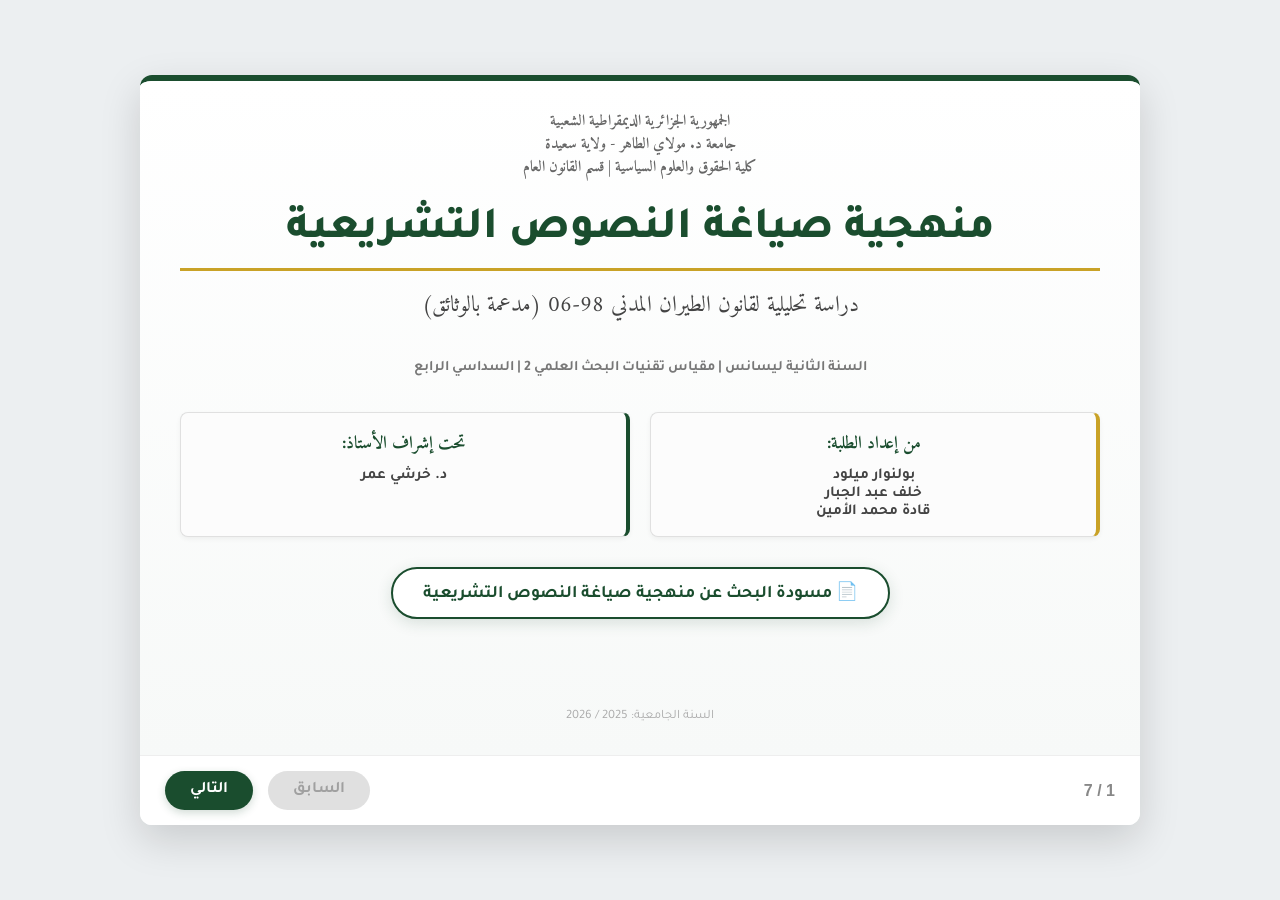
==== index.html @ 55051498 "Create index.html" ====
<!DOCTYPE html>
<html lang="ar" dir="rtl">
<head>
    <meta charset="UTF-8">
    <meta name="viewport" content="width=device-width, initial-scale=1.0, maximum-scale=1.0, user-scalable=no">
    <title>عرض منهجي: قانون الطيران المدني 98-06</title>
    <link href="https://fonts.googleapis.com/css2?family=Amiri:wght@400;700&family=Tajawal:wght@400;500;700&display=swap" rel="stylesheet">
    
    <style>
        /* =========================================
           1. تنسيقات المتغيرات والألوان (CSS Root)
           ========================================= */
        :root {
            --primary-color: #1a4d2e; /* أخضر غامق للسيادة */
            --secondary-color: #c9a227; /* ذهبي للإبراز */
            --accent-light: #e8f5e9; 
            --bg-color: #eceff1;
            --text-color: #333;
            --slide-bg: #ffffff;
        }

        * {
            box-sizing: border-box;
            -webkit-tap-highlight-color: transparent;
        }

        body {
            margin: 0;
            padding: 0;
            font-family: 'Tajawal', sans-serif;
            background-color: var(--bg-color);
            height: 100vh;
            height: 100dvh; 
            display: flex;
            justify-content: center;
            align-items: center;
            overflow: hidden;
        }

        /* =========================================
           2. هيكل العرض (Slider Container)
           ========================================= */
        .slider-container {
            position: relative;
            width: 95%;
            max-width: 1000px;
            height: 92%;
            max-height: 750px;
            background: var(--slide-bg);
            box-shadow: 0 15px 40px rgba(0,0,0,0.15);
            border-radius: 12px;
            overflow: hidden;
            border-top: 6px solid var(--primary-color);
            display: flex;
            flex-direction: column;
        }

        .slides-wrapper {
            position: relative;
            flex: 1;
            width: 100%;
            overflow: hidden;
            background: linear-gradient(to bottom, #ffffff 0%, #f7f9f8 100%);
        }

        /* =========================================
           3. تنسيقات الشرائح (Slides Animation)
           ========================================= */
        .slide {
            position: absolute;
            top: 0;
            right: 0;
            width: 100%;
            height: 100%;
            opacity: 0;
            transition: opacity 0.5s ease-in-out, transform 0.5s ease-in-out;
            padding: 30px 40px;
            display: flex;
            flex-direction: column;
            pointer-events: none;
            overflow-y: auto;
            scrollbar-width: thin;
            transform: translateX(20px);
        }

        .slide.active {
            opacity: 1;
            pointer-events: all;
            transform: translateX(0);
            z-index: 1;
        }

        /* =========================================
           4. النصوص والعناوين (Typography)
           ========================================= */
        .header-logos {
            font-family: 'Amiri', serif;
            font-size: 0.95rem;
            color: #666;
            font-weight: bold;
            line-height: 1.5;
            margin-bottom: 10px;
        }

        .main-title {
            color: var(--primary-color);
            font-size: clamp(1.6rem, 5vw, 2.8rem);
            margin: 15px 0;
            font-weight: 800;
            border-bottom: 3px solid var(--secondary-color);
            display: inline-block;
            padding-bottom: 10px;
        }

        .sub-title {
            font-size: clamp(1.1rem, 3vw, 1.4rem);
            color: #444;
            font-family: 'Amiri', serif;
            margin-bottom: 20px;
        }

        .slide-header {
            border-bottom: 2px solid #eee;
            padding-bottom: 12px;
            margin-bottom: 20px;
        }

        .slide-title {
            color: var(--primary-color);
            font-size: clamp(1.3rem, 4vw, 1.8rem);
            margin: 0;
            font-family: 'Amiri', serif;
        }

        .content-body {
            font-size: clamp(1rem, 2.5vw, 1.2rem);
            line-height: 1.7;
            color: #333;
        }

        /* =========================================
           5. مربعات المعلومات (Info Boxes)
           ========================================= */
        .info-grid {
            display: flex;
            justify-content: center;
            gap: 20px;
            width: 100%;
            margin-top: 20px;
            flex-wrap: wrap;
        }

        .info-box {
            background: #fcfcfc;
            padding: 15px 20px;
            border-radius: 8px;
            border: 1px solid #e0e0e0;
            flex: 1;
            min-width: 220px;
            box-shadow: 0 2px 5px rgba(0,0,0,0.05);
        }

        .student-box { border-right: 4px solid var(--secondary-color); }
        .prof-box { border-right: 4px solid var(--primary-color); }

        .info-box h3 {
            color: var(--primary-color);
            margin: 0 0 8px 0;
            font-size: 1.1rem;
            font-family: 'Amiri', serif;
        }

        .info-box ul {
            list-style: none;
            padding: 0;
            margin: 0;
            font-weight: bold;
            font-size: 0.95rem;
            color: #444;
        }

        /* =========================================
           6. زر المسودة (الجديد)
           ========================================= */
        .draft-btn-container {
            margin-top: 30px;
            text-align: center;
            z-index: 50; /* لضمان أنه قابل للنقر */
            position: relative;
        }

        .draft-btn {
            display: inline-flex;
            align-items: center;
            gap: 10px;
            background-color: #fff;
            color: var(--primary-color);
            border: 2px solid var(--primary-color);
            padding: 12px 30px;
            border-radius: 50px;
            text-decoration: none;
            font-weight: bold;
            font-size: 1.1rem;
            box-shadow: 0 4px 15px rgba(26, 77, 46, 0.15);
            transition: all 0.3s ease;
        }

        .draft-btn:hover {
            background-color: var(--primary-color);
            color: #fff;
            transform: translateY(-3px);
            box-shadow: 0 6px 20px rgba(26, 77, 46, 0.25);
        }

        /* =========================================
           7. الفهرس التفاعلي
           ========================================= */
        .toc-list {
            list-style: none;
            padding: 0;
            margin-top: 20px;
        }

        .toc-list li {
            background: #fff;
            border: 1px solid #ddd;
            border-right: 5px solid #ccc;
            margin-bottom: 12px;
            padding: 15px;
            border-radius: 8px;
            cursor: pointer;
            transition: all 0.3s ease;
            display: flex;
            align-items: center;
            font-weight: bold;
            color: #555;
            font-size: 1.1rem;
        }

        .toc-list li:hover {
            border-right-color: var(--primary-color);
            background: #f1f8f3;
            transform: translateX(-5px);
            color: var(--primary-color);
        }

        .toc-number {
            background: var(--primary-color);
            color: #fff;
            width: 32px;
            height: 32px;
            border-radius: 50%;
            display: flex;
            justify-content: center;
            align-items: center;
            margin-left: 15px;
            font-size: 0.9rem;
            font-family: 'Tajawal', sans-serif;
            flex-shrink: 0;
        }

        /* =========================================
           8. تنسيق الصور والوثائق
           ========================================= */
        .doc-container {
            text-align: center;
            margin: 15px 0;
            padding: 15px;
            background: #f4f4f4;
            border-radius: 10px;
            border: 1px dashed #bbb;
        }

        .doc-image {
            max-height: 45vh;
            max-width: 100%;
            width: auto;
            border: 3px solid #fff;
            box-shadow: 0 5px 15px rgba(0,0,0,0.1);
            border-radius: 4px;
            display: block;
            margin: 0 auto;
            transition: transform 0.3s;
        }

        .doc-image:hover { transform: scale(1.02); }

        .doc-caption {
            margin-top: 12px;
            font-family: 'Amiri', serif;
            font-size: 1rem;
            background: #fff;
            padding: 5px 15px;
            display: inline-block;
            border-radius: 20px;
            border: 1px solid #d4af37;
            font-weight: bold;
            color: #333;
        }

        /* =========================================
           9. الخاتمة
           ========================================= */
        .academic-highlight-box {
            background-color: var(--accent-light);
            border-right: 5px solid var(--secondary-color);
            padding: 15px;
            margin: 20px 0;
            font-family: 'Amiri', serif;
            font-size: 1.15rem;
            line-height: 1.6;
        }

        .conclusion-box {
            background: var(--primary-color);
            color: white;
            padding: 20px;
            border-radius: 10px;
            margin-top: 25px;
            font-size: 1.2rem;
            line-height: 1.8;
            box-shadow: 0 5px 15px rgba(26, 77, 46, 0.3);
        }

        .thank-you {
            color: var(--secondary-color);
            margin-top: 30px;
            font-family: 'Amiri', serif;
            font-size: 2rem;
            text-shadow: 1px 1px 2px rgba(0,0,0,0.1);
        }

        /* =========================================
           10. أزرار التحكم
           ========================================= */
        .controls-area {
            height: 70px;
            background: #fff;
            border-top: 1px solid #eee;
            display: flex;
            justify-content: space-between;
            align-items: center;
            padding: 0 25px;
            z-index: 10;
        }

        .slide-number { font-size: 1rem; color: #888; font-weight: bold; font-family: sans-serif; }
        .buttons-group { display: flex; gap: 15px; }

        button.nav-btn {
            background-color: var(--primary-color);
            color: white;
            border: none;
            padding: 10px 25px;
            border-radius: 30px;
            cursor: pointer;
            font-family: 'Tajawal', sans-serif;
            font-size: 1rem;
            font-weight: bold;
            transition: all 0.3s ease;
            box-shadow: 0 3px 8px rgba(26, 77, 46, 0.2);
        }

        button.nav-btn:hover { background-color: #143d24; transform: translateY(-2px); }
        button.nav-btn:disabled { background-color: #e0e0e0; color: #a0a0a0; cursor: not-allowed; box-shadow: none; transform: none; }

        /* =========================================
           11. التجاوب (Responsive)
           ========================================= */
        @media (max-width: 650px) {
            .slider-container { width: 100%; height: 100%; border-radius: 0; border-top: none; }
            .slide { padding: 20px; }
            .main-title { font-size: 1.8rem; }
            .info-grid { flex-direction: column; gap: 10px; }
            .draft-btn { padding: 10px 20px; font-size: 0.95rem; width: 100%; justify-content: center; }
        }
    </style>
</head>
<body>

<div class="slider-container" id="sliderContainer">
    
    <div class="slides-wrapper">
        
        <div class="slide active cover-slide" style="text-align: center;">
            <div class="header-logos">
                الجمهورية الجزائرية الديمقراطية الشعبية<br>
                جامعة د. مولاي الطاهر - ولاية سعيدة<br>
                كلية الحقوق والعلوم السياسية | قسم القانون العام
            </div>

            <h1 class="main-title">منهجية صياغة النصوص التشريعية</h1>
            <div class="sub-title">دراسة تحليلية لقانون الطيران المدني 98-06 (مدعمة بالوثائق)</div>

            <div style="font-size: 0.9rem; color: #777; margin: 15px 0; font-weight: 600;">
                السنة الثانية ليسانس | مقياس تقنيات البحث العلمي 2 | السداسي الرابع
            </div>

            <div class="info-grid">
                <div class="info-box student-box">
                    <h3>من إعداد الطلبة:</h3>
                    <ul>
                        <li>بولنوار ميلود</li>
                        <li>خلف عبد الجبار</li>
                        <li>قادة محمد الأمين</li>
                    </ul>
                </div>
                <div class="info-box prof-box">
                    <h3>تحت إشراف الأستاذ:</h3>
                    <ul>
                        <li>د. خرشي عمر</li>
                    </ul>
                </div>
            </div>

            <div class="draft-btn-container">
                <a href="draft.html" target="_blank" class="draft-btn">
                   📄 مسودة البحث عن منهجية صياغة النصوص التشريعية
                </a>
            </div>
            
            <div style="margin-top: auto; font-size: 0.8rem; color: #aaa; padding-top: 10px;">
                السنة الجامعية: 2025 / 2026
            </div>
        </div>

        <div class="slide">
            <div class="slide-header">
                <h2 class="slide-title">خطة العرض (الفهرس)</h2>
            </div>
            <div class="content-body">
                <p>اضغط على أي عنصر للانتقال مباشرة إلى المحور المخصص:</p>
                <ul class="toc-list">
                    <li onclick="goToSlide(2)">
                        <span class="toc-number">1</span>
                        مقدمة: ماهية الصياغة التشريعية
                    </li>
                    <li onclick="goToSlide(3)">
                        <span class="toc-number">2</span>
                        البيانات الشكلية للنص (تحليل وثيقة العنوان)
                    </li>
                    <li onclick="goToSlide(4)">
                        <span class="toc-number">3</span>
                        المرجعية الدستورية (تحليل ديباجة القانون)
                    </li>
                    <li onclick="goToSlide(5)">
                        <span class="toc-number">4</span>
                        الانسجام التشريعي (تحليل قائمة التأشيرات)
                    </li>
                    <li onclick="goToSlide(6)">
                        <span class="toc-number">5</span>
                        الخاتمة والنتائج
                    </li>
                </ul>
            </div>
        </div>

        <div class="slide">
            <div class="slide-header">
                <h2 class="slide-title">1. مقدمة: أهمية الصياغة</h2>
            </div>
            <div class="content-body">
                <p>تعتبر الصياغة التشريعية "فن" وعلم تحويل السياسة القانونية إلى نصوص ملزمة وقابلة للتطبيق. يهدف هذا العرض إلى تحليل المنهجية المتبعة في صياغة <strong>القانون رقم 98-06</strong>.</p>
                
                <div class="academic-highlight-box">
                    <strong>إشكالية العرض:</strong> كيف وفق المشرع الجزائري بين القواعد الدولية الصارمة (اتفاقية شيكاغو) والسيادة الوطنية من خلال البناء الفني للنص؟
                </div>
                
                <p>سنعتمد في هذا العرض على <strong>المنهج التحليلي الوثائقي</strong>، حيث سنقوم بتفكيك صفحات من الجريدة الرسمية لاستخراج تقنيات الصياغة.</p>
            </div>
        </div>

        <div class="slide">
            <div class="slide-header">
                <h2 class="slide-title">2. البيانات الشكلية (تحليل العنوان)</h2>
            </div>
            <div class="content-body">
                <p>أول خطوة في المنهجية هي ضبط "الهوية الزمنية والقانونية" للنص. تظهر الوثيقة أدناه دقة المشرع في صياغة العنوان:</p>
                
                <div class="doc-container">
                    <img src="01.jpg" alt="تحليل بيانات القانون" class="doc-image">
                    <div class="doc-caption">وثيقة (1): تفكيك البنية الشكلية (الرقم، التاريخ المزدوج، الموضوع).</div>
                </div>
                
                <ul style="font-size: 0.95rem;">
                    <li><strong>الرقم 98-06:</strong> يشير إلى سنة الإصدار (1998) والرقم التسلسلي (06) لتسهيل الأرشفة.</li>
                    <li><strong>التقويم المزدوج:</strong> ذكر التاريخ الهجري (3 ربيع الأول 1419) والميلادي (27 يونيو 1998) معاً.</li>
                    <li><strong>وحدة الموضوع:</strong> تحديد المجال بدقة "يحدد القواعد العامة للطيران المدني".</li>
                </ul>
            </div>
        </div>

        <div class="slide">
            <div class="slide-header">
                <h2 class="slide-title">3. المرجعية الدستورية والدولية</h2>
            </div>
            <div class="content-body">
                <p>يؤسس المشرع شرعية القانون بالاستناد إلى "النصوص الأعلى درجة" (التدرج الهرمي للقوانين) في الديباجة:</p>
                
                <div class="doc-container">
                    <img src="02.jpeg" alt="ديباجة القانون" class="doc-image">
                    <div class="doc-caption">وثيقة (2): الاستناد للدستور واتفاقية شيكاغو 1944.</div>
                </div>
                
                <p style="font-size: 0.95rem;">
                    لاحظ عبارة <strong>"بناءً على الدستور"</strong> (المواد 17، 98، 122) وذكر انضمام الجزائر لاتفاقية شيكاغو، مما يمنح النص صبغة سيادية متوافقة مع القانون الدولي.
                </p>
            </div>
        </div>

        <div class="slide">
            <div class="slide-header">
                <h2 class="slide-title">4. المواءمة والانسجام التشريعي</h2>
            </div>
            <div class="content-body">
                <p>لضمان وحدة النظام القانوني، يستخدم المشرع تقنية "التأشيرات" (Visas) لسرد النصوص السابقة ذات الصلة:</p>
                
                <div class="doc-container">
                    <img src="03.jpg" alt="قائمة القوانين المرجعية" class="doc-image">
                    <div class="doc-caption">وثيقة (3): ربط القانون بمحيطه التشريعي (بمقتضى...).</div>
                </div>
                
                <p style="font-size: 0.95rem;">
                    تظهر الوثيقة استحضار الأوامر والمراسيم منذ الستينيات (مثل الأمر 66-155 قانون الإجراءات الجزائية، والأمر 75-58 القانون المدني) لتفادي أي تعارض في المصطلحات أو الأحكام.
                </p>
            </div>
        </div>

        <div class="slide final-slide">
            <div class="slide-header">
                <h2 class="slide-title">الخاتمة والنتائج</h2>
            </div>
            <div class="content-body" style="text-align: center; display: flex; flex-direction: column; justify-content: center; height: 100%;">
                <p>من خلال الدراسة التحليلية لوثائق الجريدة الرسمية للقانون 98-06، نستنتج أن المشرع الجزائري التزم بـ:</p>
                
                <div class="conclusion-box">
                    <strong>1. الدقة الشكلية:</strong> في تحديد هوية النص (الوثيقة 1).<br>
                    <strong>2. الشرعية الدستورية:</strong> في ربط النص بالدستور (الوثيقة 2).<br>
                    <strong>3. الأمن القانوني:</strong> عبر ضمان الانسجام مع المنظومة التشريعية القديمة (الوثيقة 3).
                </div>
                
                <br>
                <button onclick="goToSlide(1)" class="nav-btn" style="margin: 20px auto; background: var(--secondary-color);">العودة للفهرس</button>
                
                <h3 class="thank-you">شكراً لحسن إصغائكم</h3>
            </div>
        </div>

    </div>

    <div class="controls-area">
        <div class="slide-number" id="slideNumber">1 / 7</div>
        <div class="buttons-group">
            <button id="prevBtn" class="nav-btn">السابق</button>
            <button id="nextBtn" class="nav-btn">التالي</button>
        </div>
    </div>

</div>

<script>
    document.addEventListener('DOMContentLoaded', function() {
        let currentSlide = 0;
        const slides = document.querySelectorAll('.slide');
        const totalSlides = slides.length;
        const prevBtn = document.getElementById('prevBtn');
        const nextBtn = document.getElementById('nextBtn');
        const slideNumberDisplay = document.getElementById('slideNumber');

        // تحديث واجهة المستخدم (الأزرار ورقم الصفحة)
        function updateUI() {
            // زر السابق
            prevBtn.disabled = currentSlide === 0;
            
            // زر التالي
            if(currentSlide === totalSlides - 1) {
                nextBtn.innerHTML = "إنهاء العرض";
                nextBtn.style.backgroundColor = "var(--secondary-color)";
            } else {
                nextBtn.innerHTML = "التالي";
                nextBtn.disabled = false;
                nextBtn.style.backgroundColor = ""; 
            }

            // رقم الصفحة
            slideNumberDisplay.textContent = `${currentSlide + 1} / ${totalSlides}`;
        }

        // دالة تغيير الشريحة
        function changeSlide(direction) {
            slides[currentSlide].classList.remove('active');
            
            currentSlide += direction;

            if (currentSlide < 0) currentSlide = 0;
            if (currentSlide >= totalSlides) currentSlide = totalSlides - 1;

            slides[currentSlide].classList.add('active');
            slides[currentSlide].scrollTop = 0; // صعود للأعلى عند التغيير
            
            updateUI();
        }

        // دالة الانتقال المباشر (للفهرس)
        window.goToSlide = function(index) {
            slides[currentSlide].classList.remove('active');
            currentSlide = index;
            
            if (currentSlide < 0) currentSlide = 0;
            if (currentSlide >= totalSlides) currentSlide = totalSlides - 1;

            slides[currentSlide].classList.add('active');
            slides[currentSlide].scrollTop = 0;
            updateUI();
        }

        // ربط الأزرار بالأحداث
        prevBtn.addEventListener('click', () => changeSlide(-1));
        nextBtn.addEventListener('click', () => changeSlide(1));

        // دعم لوحة المفاتيح
        document.addEventListener('keydown', function(event) {
            if (event.key === "ArrowLeft") {
                if (currentSlide < totalSlides - 1) changeSlide(1);
            }
            if (event.key === "ArrowRight") {
                if (currentSlide > 0) changeSlide(-1);
            }
        });

        // دعم السحب (Swipe)
        let touchStartX = 0;
        let touchEndX = 0;
        const sliderContainer = document.getElementById('sliderContainer');

        sliderContainer.addEventListener('touchstart', e => {
            touchStartX = e.changedTouches[0].screenX;
        }, {passive: true});

        sliderContainer.addEventListener('touchend', e => {
            touchEndX = e.changedTouches[0].screenX;
            handleSwipe();
        }, {passive: true});

        function handleSwipe() {
            const threshold = 60;
            if (touchStartX - touchEndX > threshold) {
                // سحب لليسار (التالي)
                if (currentSlide < totalSlides - 1) changeSlide(1);
            }
            if (touchEndX - touchStartX > threshold) {
                // سحب لليمين (السابق)
                if (currentSlide > 0) changeSlide(-1);
            }
        }

        // التهيئة
        updateUI();
    });
</script>

</body>
</html>
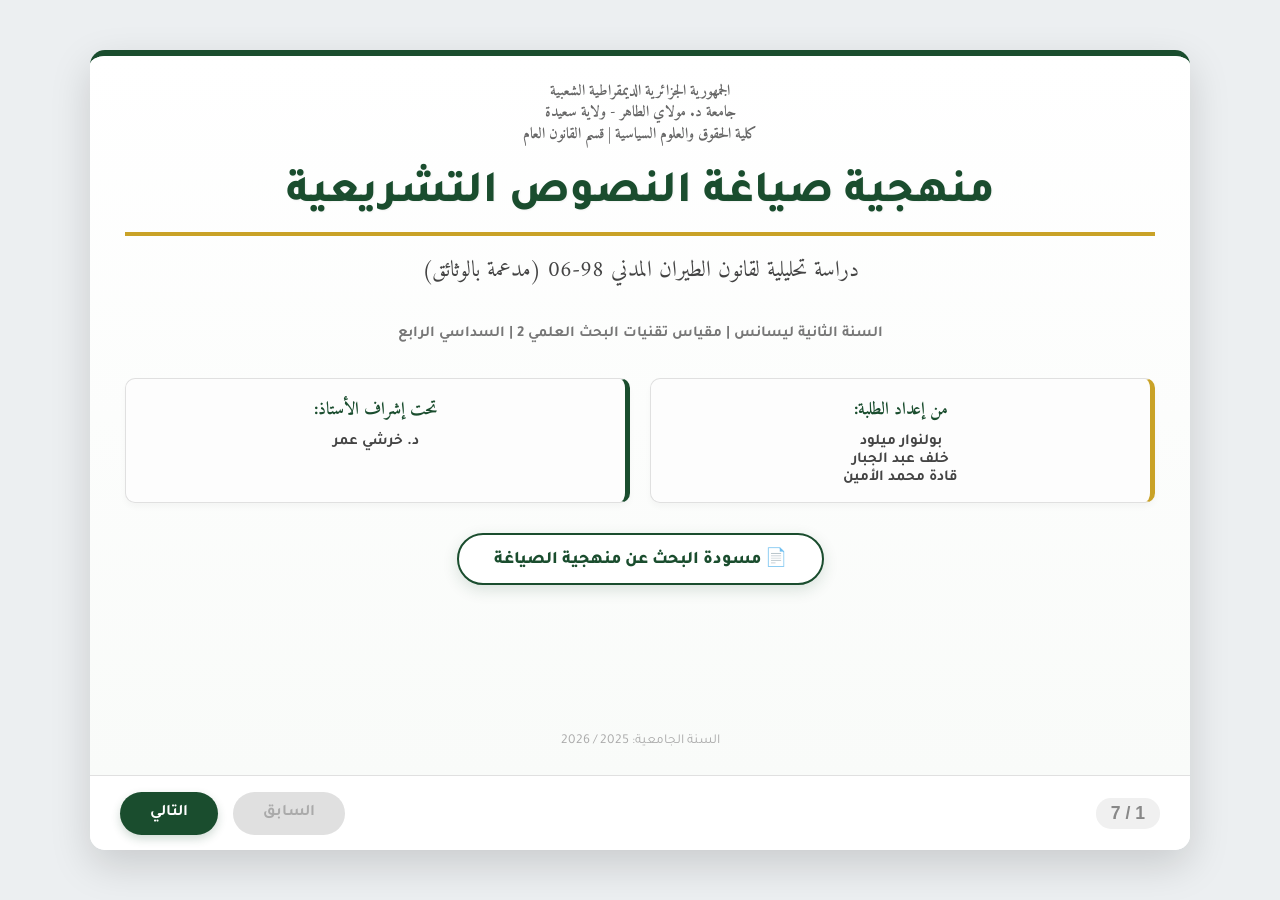
==== commit c3497782: "Update index.html" ====
--- a/index.html
+++ b/index.html
@@ -4,19 +4,21 @@
     <meta charset="UTF-8">
     <meta name="viewport" content="width=device-width, initial-scale=1.0, maximum-scale=1.0, user-scalable=no">
     <title>عرض منهجي: قانون الطيران المدني 98-06</title>
-    <link href="https://fonts.googleapis.com/css2?family=Amiri:wght@400;700&family=Tajawal:wght@400;500;700&display=swap" rel="stylesheet">
+    <link href="https://fonts.googleapis.com/css2?family=Amiri:wght@400;700&family=Tajawal:wght@400;500;700;800&display=swap" rel="stylesheet">
     
     <style>
         /* =========================================
-           1. تنسيقات المتغيرات والألوان (CSS Root)
+           1. إعدادات المتغيرات والألوان (Root Variables)
            ========================================= */
         :root {
-            --primary-color: #1a4d2e; /* أخضر غامق للسيادة */
-            --secondary-color: #c9a227; /* ذهبي للإبراز */
+            --primary-color: #1a4d2e; /* أخضر غامق (السيادة) */
+            --secondary-color: #c9a227; /* ذهبي (القانون) */
             --accent-light: #e8f5e9; 
             --bg-color: #eceff1;
             --text-color: #333;
             --slide-bg: #ffffff;
+            --shadow-soft: 0 10px 30px rgba(0,0,0,0.1);
+            --shadow-hard: 0 15px 40px rgba(0,0,0,0.15);
         }
 
         * {
@@ -38,17 +40,17 @@
         }
 
         /* =========================================
-           2. هيكل العرض (Slider Container)
+           2. حاوية العرض (The Slider Container)
            ========================================= */
         .slider-container {
             position: relative;
             width: 95%;
-            max-width: 1000px;
-            height: 92%;
-            max-height: 750px;
+            max-width: 1100px; /* عرض واسع */
+            height: 95%;
+            max-height: 800px;
             background: var(--slide-bg);
-            box-shadow: 0 15px 40px rgba(0,0,0,0.15);
-            border-radius: 12px;
+            box-shadow: var(--shadow-hard);
+            border-radius: 15px;
             overflow: hidden;
             border-top: 6px solid var(--primary-color);
             display: flex;
@@ -60,11 +62,11 @@
             flex: 1;
             width: 100%;
             overflow: hidden;
-            background: linear-gradient(to bottom, #ffffff 0%, #f7f9f8 100%);
-        }
-
-        /* =========================================
-           3. تنسيقات الشرائح (Slides Animation)
+            background: linear-gradient(to bottom, #ffffff 0%, #f9fbf9 100%);
+        }
+
+        /* =========================================
+           3. حركات الشرائح (Animations)
            ========================================= */
         .slide {
             position: absolute;
@@ -73,14 +75,14 @@
             width: 100%;
             height: 100%;
             opacity: 0;
-            transition: opacity 0.5s ease-in-out, transform 0.5s ease-in-out;
-            padding: 30px 40px;
+            transition: opacity 0.6s cubic-bezier(0.25, 1, 0.5, 1), transform 0.6s cubic-bezier(0.25, 1, 0.5, 1);
+            padding: 25px 35px;
             display: flex;
             flex-direction: column;
             pointer-events: none;
             overflow-y: auto;
             scrollbar-width: thin;
-            transform: translateX(20px);
+            transform: translateX(30px); /* حركة دخول من اليمين */
         }
 
         .slide.active {
@@ -91,15 +93,15 @@
         }
 
         /* =========================================
-           4. النصوص والعناوين (Typography)
+           4. تنسيق النصوص والعناوين (Typography)
            ========================================= */
         .header-logos {
             font-family: 'Amiri', serif;
             font-size: 0.95rem;
             color: #666;
             font-weight: bold;
-            line-height: 1.5;
-            margin-bottom: 10px;
+            margin-bottom: 8px;
+            line-height: 1.4;
         }
 
         .main-title {
@@ -107,9 +109,10 @@
             font-size: clamp(1.6rem, 5vw, 2.8rem);
             margin: 15px 0;
             font-weight: 800;
-            border-bottom: 3px solid var(--secondary-color);
+            border-bottom: 4px solid var(--secondary-color);
             display: inline-block;
             padding-bottom: 10px;
+            text-shadow: 1px 1px 2px rgba(0,0,0,0.05);
         }
 
         .sub-title {
@@ -123,6 +126,17 @@
             border-bottom: 2px solid #eee;
             padding-bottom: 12px;
             margin-bottom: 20px;
+            position: relative;
+        }
+        
+        .slide-header::after {
+            content: '';
+            position: absolute;
+            bottom: -2px;
+            right: 0;
+            width: 50px;
+            height: 2px;
+            background-color: var(--primary-color);
         }
 
         .slide-title {
@@ -130,16 +144,17 @@
             font-size: clamp(1.3rem, 4vw, 1.8rem);
             margin: 0;
             font-family: 'Amiri', serif;
+            font-weight: 700;
         }
 
         .content-body {
             font-size: clamp(1rem, 2.5vw, 1.2rem);
-            line-height: 1.7;
+            line-height: 1.8;
             color: #333;
         }
 
         /* =========================================
-           5. مربعات المعلومات (Info Boxes)
+           5. مربعات المعلومات والفهرس (Info Boxes)
            ========================================= */
         .info-grid {
             display: flex;
@@ -151,17 +166,23 @@
         }
 
         .info-box {
-            background: #fcfcfc;
+            background: #fdfdfd;
             padding: 15px 20px;
-            border-radius: 8px;
+            border-radius: 10px;
             border: 1px solid #e0e0e0;
             flex: 1;
             min-width: 220px;
-            box-shadow: 0 2px 5px rgba(0,0,0,0.05);
-        }
-
-        .student-box { border-right: 4px solid var(--secondary-color); }
-        .prof-box { border-right: 4px solid var(--primary-color); }
+            box-shadow: 0 4px 6px rgba(0,0,0,0.03);
+            transition: transform 0.3s;
+        }
+        
+        .info-box:hover {
+            transform: translateY(-3px);
+            box-shadow: 0 6px 12px rgba(0,0,0,0.08);
+        }
+
+        .student-box { border-right: 5px solid var(--secondary-color); }
+        .prof-box { border-right: 5px solid var(--primary-color); }
 
         .info-box h3 {
             color: var(--primary-color);
@@ -179,46 +200,11 @@
             color: #444;
         }
 
-        /* =========================================
-           6. زر المسودة (الجديد)
-           ========================================= */
-        .draft-btn-container {
-            margin-top: 30px;
-            text-align: center;
-            z-index: 50; /* لضمان أنه قابل للنقر */
-            position: relative;
-        }
-
-        .draft-btn {
-            display: inline-flex;
-            align-items: center;
-            gap: 10px;
-            background-color: #fff;
-            color: var(--primary-color);
-            border: 2px solid var(--primary-color);
-            padding: 12px 30px;
-            border-radius: 50px;
-            text-decoration: none;
-            font-weight: bold;
-            font-size: 1.1rem;
-            box-shadow: 0 4px 15px rgba(26, 77, 46, 0.15);
-            transition: all 0.3s ease;
-        }
-
-        .draft-btn:hover {
-            background-color: var(--primary-color);
-            color: #fff;
-            transform: translateY(-3px);
-            box-shadow: 0 6px 20px rgba(26, 77, 46, 0.25);
-        }
-
-        /* =========================================
-           7. الفهرس التفاعلي
-           ========================================= */
+        /* الفهرس */
         .toc-list {
             list-style: none;
             padding: 0;
-            margin-top: 20px;
+            margin-top: 15px;
         }
 
         .toc-list li {
@@ -240,8 +226,9 @@
         .toc-list li:hover {
             border-right-color: var(--primary-color);
             background: #f1f8f3;
-            transform: translateX(-5px);
+            transform: translateX(-8px);
             color: var(--primary-color);
+            box-shadow: 0 3px 8px rgba(0,0,0,0.05);
         }
 
         .toc-number {
@@ -260,119 +247,291 @@
         }
 
         /* =========================================
-           8. تنسيق الصور والوثائق
+           6. زر المسودة (Draft Button)
+           ========================================= */
+        .draft-btn-container {
+            margin-top: 30px;
+            text-align: center;
+            z-index: 50;
+            position: relative;
+        }
+
+        .draft-btn {
+            display: inline-flex;
+            align-items: center;
+            gap: 12px;
+            background-color: #fff;
+            color: var(--primary-color);
+            border: 2px solid var(--primary-color);
+            padding: 12px 35px;
+            border-radius: 50px;
+            text-decoration: none;
+            font-weight: 800;
+            font-size: 1.1rem;
+            box-shadow: 0 5px 15px rgba(26, 77, 46, 0.15);
+            transition: all 0.3s ease;
+        }
+
+        .draft-btn:hover {
+            background-color: var(--primary-color);
+            color: #fff;
+            transform: translateY(-4px);
+            box-shadow: 0 8px 20px rgba(26, 77, 46, 0.25);
+        }
+
+        /* =========================================
+           7. الصور والوثائق (Documents)
            ========================================= */
         .doc-container {
             text-align: center;
-            margin: 15px 0;
+            margin: 15px auto;
             padding: 15px;
-            background: #f4f4f4;
-            border-radius: 10px;
-            border: 1px dashed #bbb;
+            background: #f4f6f5;
+            border-radius: 12px;
+            border: 2px dashed #ccc;
+            max-width: 90%;
         }
 
         .doc-image {
-            max-height: 45vh;
+            max-height: 42vh;
             max-width: 100%;
             width: auto;
-            border: 3px solid #fff;
-            box-shadow: 0 5px 15px rgba(0,0,0,0.1);
-            border-radius: 4px;
+            border: 4px solid #fff;
+            box-shadow: 0 8px 20px rgba(0,0,0,0.12);
+            border-radius: 6px;
             display: block;
             margin: 0 auto;
-            transition: transform 0.3s;
-        }
-
-        .doc-image:hover { transform: scale(1.02); }
+            transition: transform 0.4s;
+        }
+
+        .doc-image:hover {
+            transform: scale(1.03);
+            box-shadow: 0 12px 25px rgba(0,0,0,0.2);
+        }
 
         .doc-caption {
-            margin-top: 12px;
+            margin-top: 15px;
             font-family: 'Amiri', serif;
             font-size: 1rem;
             background: #fff;
-            padding: 5px 15px;
+            padding: 8px 20px;
             display: inline-block;
-            border-radius: 20px;
+            border-radius: 25px;
             border: 1px solid #d4af37;
             font-weight: bold;
             color: #333;
         }
 
         /* =========================================
-           9. الخاتمة
-           ========================================= */
-        .academic-highlight-box {
-            background-color: var(--accent-light);
-            border-right: 5px solid var(--secondary-color);
+           8. تصميم مخطط المادة 12 (Diagram Style)
+           ========================================= */
+        .diagram-container {
+            display: grid;
+            grid-template-columns: 1fr 1.6fr 1fr; /* تقسيم المساحة: يسار، وسط، يمين */
+            grid-template-rows: auto auto;
+            gap: 25px;
+            align-items: center;
+            margin-top: 20px;
+            height: 100%;
+            padding: 10px;
+        }
+
+        /* المادة في الوسط */
+        .article-box {
+            grid-column: 2;
+            grid-row: 1 / span 2;
+            background: #fff;
+            border: 4px double var(--primary-color);
+            padding: 25px;
+            border-radius: 20px;
+            box-shadow: 0 15px 35px rgba(0,0,0,0.1);
+            position: relative;
+            z-index: 2;
+        }
+
+        .article-title {
+            color: var(--secondary-color);
+            font-weight: 800;
+            text-align: center;
+            border-bottom: 2px solid #f9f9f9;
+            margin-bottom: 15px;
+            font-size: 1.3rem;
+        }
+
+        .article-text {
+            font-family: 'Amiri', serif;
+            font-size: 1.4rem;
+            line-height: 2.4;
+            text-align: justify;
+            text-justify: inter-word;
+            color: #333;
+        }
+
+        /* الكلمات المفتاحية داخل النص */
+        .hl-base {
+            padding: 2px 6px;
+            border-radius: 6px;
+            font-weight: bold;
+            cursor: pointer;
+            transition: background 0.2s;
+        }
+        
+        .hl-verb { background-color: #e8f5e9; color: var(--primary-color); border-bottom: 3px solid var(--primary-color); }
+        .hl-term { background-color: #fff8e1; color: #f57f17; border-bottom: 3px solid #fbc02d; }
+        .hl-ref { background-color: #e3f2fd; color: #1565c0; border-bottom: 3px solid #2196f3; }
+        .hl-auth { background-color: #fce4ec; color: #c2185b; border-bottom: 3px solid #e91e63; }
+
+        .hl-base:hover { filter: brightness(0.95); }
+
+        /* الصناديق الجانبية (الشروط) */
+        .principle-node {
+            background: #fff;
             padding: 15px;
-            margin: 20px 0;
-            font-family: 'Amiri', serif;
-            font-size: 1.15rem;
-            line-height: 1.6;
-        }
-
-        .conclusion-box {
-            background: var(--primary-color);
-            color: white;
-            padding: 20px;
-            border-radius: 10px;
-            margin-top: 25px;
-            font-size: 1.2rem;
-            line-height: 1.8;
-            box-shadow: 0 5px 15px rgba(26, 77, 46, 0.3);
-        }
-
-        .thank-you {
-            color: var(--secondary-color);
-            margin-top: 30px;
-            font-family: 'Amiri', serif;
-            font-size: 2rem;
-            text-shadow: 1px 1px 2px rgba(0,0,0,0.1);
-        }
-
-        /* =========================================
-           10. أزرار التحكم
+            border-radius: 12px;
+            font-size: 1rem;
+            box-shadow: 0 5px 15px rgba(0,0,0,0.08);
+            text-align: center;
+            position: relative;
+            transition: all 0.3s;
+            border: 1px solid #f0f0f0;
+        }
+
+        .principle-node:hover {
+            transform: scale(1.05);
+            box-shadow: 0 8px 20px rgba(0,0,0,0.12);
+        }
+
+        .p-verb { border-right: 6px solid var(--primary-color); color: var(--primary-color); }
+        .p-term { border-right: 6px solid #fbc02d; color: #f57f17; }
+        .p-ref { border-left: 6px solid #2196f3; color: #1565c0; }
+        .p-auth { border-left: 6px solid #e91e63; color: #c2185b; }
+
+        .node-title {
+            font-weight: 800;
+            display: block;
+            margin-bottom: 8px;
+            font-size: 1.1rem;
+            text-decoration: underline;
+        }
+
+        .node-desc {
+            font-size: 0.9rem;
+            color: #666;
+            margin-top: 5px;
+        }
+
+        /* =========================================
+           9. منطقة التحكم (Controls Area)
            ========================================= */
         .controls-area {
-            height: 70px;
+            height: 75px;
             background: #fff;
-            border-top: 1px solid #eee;
+            border-top: 1px solid #e0e0e0;
             display: flex;
             justify-content: space-between;
             align-items: center;
-            padding: 0 25px;
+            padding: 0 30px;
             z-index: 10;
         }
 
-        .slide-number { font-size: 1rem; color: #888; font-weight: bold; font-family: sans-serif; }
-        .buttons-group { display: flex; gap: 15px; }
+        .slide-number {
+            font-size: 1.1rem;
+            color: #888;
+            font-weight: bold;
+            font-family: sans-serif;
+            background: #f0f0f0;
+            padding: 5px 15px;
+            border-radius: 15px;
+        }
+
+        .buttons-group {
+            display: flex;
+            gap: 15px;
+        }
 
         button.nav-btn {
             background-color: var(--primary-color);
             color: white;
             border: none;
-            padding: 10px 25px;
+            padding: 12px 30px;
             border-radius: 30px;
             cursor: pointer;
             font-family: 'Tajawal', sans-serif;
             font-size: 1rem;
             font-weight: bold;
             transition: all 0.3s ease;
-            box-shadow: 0 3px 8px rgba(26, 77, 46, 0.2);
-        }
-
-        button.nav-btn:hover { background-color: #143d24; transform: translateY(-2px); }
-        button.nav-btn:disabled { background-color: #e0e0e0; color: #a0a0a0; cursor: not-allowed; box-shadow: none; transform: none; }
-
-        /* =========================================
-           11. التجاوب (Responsive)
-           ========================================= */
-        @media (max-width: 650px) {
-            .slider-container { width: 100%; height: 100%; border-radius: 0; border-top: none; }
-            .slide { padding: 20px; }
-            .main-title { font-size: 1.8rem; }
-            .info-grid { flex-direction: column; gap: 10px; }
-            .draft-btn { padding: 10px 20px; font-size: 0.95rem; width: 100%; justify-content: center; }
+            box-shadow: 0 4px 10px rgba(26, 77, 46, 0.2);
+        }
+
+        button.nav-btn:hover {
+            background-color: #143d24;
+            transform: translateY(-2px);
+            box-shadow: 0 6px 15px rgba(26, 77, 46, 0.3);
+        }
+
+        button.nav-btn:disabled {
+            background-color: #e0e0e0;
+            color: #aaa;
+            cursor: not-allowed;
+            box-shadow: none;
+            transform: none;
+        }
+
+        /* =========================================
+           10. التجاوب مع الهواتف (Responsive)
+           ========================================= */
+        @media (max-width: 800px) {
+            .slider-container {
+                width: 100%;
+                height: 100%;
+                border-radius: 0;
+                border-top: none;
+            }
+            
+            .slide {
+                padding: 15px 20px;
+            }
+
+            .main-title {
+                font-size: 1.8rem;
+            }
+
+            /* تحويل المخطط إلى عمود واحد */
+            .diagram-container {
+                grid-template-columns: 1fr;
+                grid-template-rows: auto;
+                gap: 15px;
+                display: flex;
+                flex-direction: column;
+            }
+
+            .article-box {
+                order: -1; /* المادة في الأعلى */
+                width: 100%;
+                padding: 15px;
+            }
+
+            .principle-node {
+                width: 100%;
+                text-align: right;
+                border-left: none; /* إزالة الحدود اليسرى */
+                border-right-width: 5px; /* توحيد الحدود اليمنى */
+            }
+            
+            /* تعديل ألوان الحدود للهاتف لتكون موحدة جهة اليمين */
+            .p-ref { border-right: 5px solid #2196f3; border-left: none; }
+            .p-auth { border-right: 5px solid #e91e63; border-left: none; }
+
+            .article-text {
+                font-size: 1.1rem;
+                line-height: 1.8;
+            }
+            
+            .draft-btn {
+                width: 100%;
+                justify-content: center;
+                font-size: 1rem;
+            }
         }
     </style>
 </head>
@@ -392,7 +551,7 @@
             <h1 class="main-title">منهجية صياغة النصوص التشريعية</h1>
             <div class="sub-title">دراسة تحليلية لقانون الطيران المدني 98-06 (مدعمة بالوثائق)</div>
 
-            <div style="font-size: 0.9rem; color: #777; margin: 15px 0; font-weight: 600;">
+            <div style="font-size: 0.95rem; color: #777; margin: 15px 0; font-weight: 600;">
                 السنة الثانية ليسانس | مقياس تقنيات البحث العلمي 2 | السداسي الرابع
             </div>
 
@@ -415,11 +574,11 @@
 
             <div class="draft-btn-container">
                 <a href="draft.html" target="_blank" class="draft-btn">
-                   📄 مسودة البحث عن منهجية صياغة النصوص التشريعية
+                   📄 مسودة البحث عن منهجية الصياغة
                 </a>
             </div>
             
-            <div style="margin-top: auto; font-size: 0.8rem; color: #aaa; padding-top: 10px;">
+            <div style="margin-top: auto; font-size: 0.85rem; color: #aaa; padding-top: 15px;">
                 السنة الجامعية: 2025 / 2026
             </div>
         </div>
@@ -441,15 +600,15 @@
                     </li>
                     <li onclick="goToSlide(4)">
                         <span class="toc-number">3</span>
-                        المرجعية الدستورية (تحليل ديباجة القانون)
+                        المرجعية الدستورية (تحليل الديباجة)
                     </li>
                     <li onclick="goToSlide(5)">
                         <span class="toc-number">4</span>
-                        الانسجام التشريعي (تحليل قائمة التأشيرات)
+                        الانسجام التشريعي (تحليل التأشيرات)
                     </li>
                     <li onclick="goToSlide(6)">
                         <span class="toc-number">5</span>
-                        الخاتمة والنتائج
+                        نموذج تطبيقي: تفكيك المادة 12
                     </li>
                 </ul>
             </div>
@@ -460,13 +619,14 @@
                 <h2 class="slide-title">1. مقدمة: أهمية الصياغة</h2>
             </div>
             <div class="content-body">
-                <p>تعتبر الصياغة التشريعية "فن" وعلم تحويل السياسة القانونية إلى نصوص ملزمة وقابلة للتطبيق. يهدف هذا العرض إلى تحليل المنهجية المتبعة في صياغة <strong>القانون رقم 98-06</strong>.</p>
+                <p>تعتبر الصياغة التشريعية "فن" وعلم تحويل السياسة القانونية إلى نصوص ملزمة. يهدف هذا العرض إلى تحليل المنهجية المتبعة في صياغة <strong>القانون رقم 98-06</strong>.</p>
                 
-                <div class="academic-highlight-box">
-                    <strong>إشكالية العرض:</strong> كيف وفق المشرع الجزائري بين القواعد الدولية الصارمة (اتفاقية شيكاغو) والسيادة الوطنية من خلال البناء الفني للنص؟
+                <div style="background-color: var(--accent-light); border-right: 5px solid var(--secondary-color); padding: 15px; margin: 25px 0; border-radius: 8px;">
+                    <strong style="color: var(--primary-color); font-size: 1.1rem;">إشكالية العرض:</strong><br>
+                    كيف وفق المشرع الجزائري بين القواعد الدولية الصارمة (اتفاقية شيكاغو) والسيادة الوطنية من خلال البناء الفني للنص؟
                 </div>
                 
-                <p>سنعتمد في هذا العرض على <strong>المنهج التحليلي الوثائقي</strong>، حيث سنقوم بتفكيك صفحات من الجريدة الرسمية لاستخراج تقنيات الصياغة.</p>
+                <p>سنعتمد في هذا العرض على <strong>المنهج التحليلي الوثائقي</strong>، باستعراض صفحات من الجريدة الرسمية.</p>
             </div>
         </div>
 
@@ -475,17 +635,17 @@
                 <h2 class="slide-title">2. البيانات الشكلية (تحليل العنوان)</h2>
             </div>
             <div class="content-body">
-                <p>أول خطوة في المنهجية هي ضبط "الهوية الزمنية والقانونية" للنص. تظهر الوثيقة أدناه دقة المشرع في صياغة العنوان:</p>
+                <p>أول خطوة في المنهجية هي ضبط "الهوية الزمنية والقانونية" للنص بدقة:</p>
                 
                 <div class="doc-container">
                     <img src="01.jpg" alt="تحليل بيانات القانون" class="doc-image">
                     <div class="doc-caption">وثيقة (1): تفكيك البنية الشكلية (الرقم، التاريخ المزدوج، الموضوع).</div>
                 </div>
                 
-                <ul style="font-size: 0.95rem;">
-                    <li><strong>الرقم 98-06:</strong> يشير إلى سنة الإصدار (1998) والرقم التسلسلي (06) لتسهيل الأرشفة.</li>
-                    <li><strong>التقويم المزدوج:</strong> ذكر التاريخ الهجري (3 ربيع الأول 1419) والميلادي (27 يونيو 1998) معاً.</li>
-                    <li><strong>وحدة الموضوع:</strong> تحديد المجال بدقة "يحدد القواعد العامة للطيران المدني".</li>
+                <ul style="font-size: 0.95rem; margin-top: 15px;">
+                    <li><strong>الرقم 98-06:</strong> سنة الإصدار (98) والرقم التسلسلي (06) للأرشفة.</li>
+                    <li><strong>التقويم المزدوج:</strong> 3 ربيع الأول 1419هـ الموافق لـ 27 يونيو 1998م.</li>
+                    <li><strong>وحدة الموضوع:</strong> تحديد المجال "يحدد القواعد العامة للطيران المدني".</li>
                 </ul>
             </div>
         </div>
@@ -495,16 +655,25 @@
                 <h2 class="slide-title">3. المرجعية الدستورية والدولية</h2>
             </div>
             <div class="content-body">
-                <p>يؤسس المشرع شرعية القانون بالاستناد إلى "النصوص الأعلى درجة" (التدرج الهرمي للقوانين) في الديباجة:</p>
                 
                 <div class="doc-container">
                     <img src="02.jpeg" alt="ديباجة القانون" class="doc-image">
-                    <div class="doc-caption">وثيقة (2): الاستناد للدستور واتفاقية شيكاغو 1944.</div>
-                </div>
-                
-                <p style="font-size: 0.95rem;">
-                    لاحظ عبارة <strong>"بناءً على الدستور"</strong> (المواد 17، 98، 122) وذكر انضمام الجزائر لاتفاقية شيكاغو، مما يمنح النص صبغة سيادية متوافقة مع القانون الدولي.
-                </p>
+                    <div class="doc-caption">وثيقة (2): الديباجة والأسس القانونية.</div>
+                </div>
+
+                <div style="font-size: 0.95rem; line-height: 1.8; color: #333; margin-top: 10px;">
+                    <p style="margin-bottom: 8px;">
+                        <strong>نص القانون:</strong> يبدأ بذكر رقم القانون وتاريخه وموضوعه، وهو "تحديد القواعد العامة المتعلقة بالطيران المدني".
+                    </p>
+                    <p style="margin-bottom: 5px;">
+                        <strong>الديباجة:</strong> تبدأ بعبارة "إن رئيس الجمهورية"، وتستعرض الأسس القانونية التي بناءً عليها تم إصدار هذا القانون، وتشمل:
+                    </p>
+                    <ul style="margin-top: 5px; list-style-type: disc; padding-right: 25px;">
+                        <li>الاستناد إلى الدستور، مع ذكر مواد محددة منه.</li>
+                        <li>الإشارة إلى مجموعة من المراسيم والأوامر السابقة التي تتضمن انضمام الجزائر إلى اتفاقيات دولية مختلفة في مجال الطيران المدني، مثل اتفاقية شيكاغو، واتفاقيات مع المنظمة العالمية للأرصاد الجوية، واتفاقيات وارسو، وروما، وجنيف، وغيرها.</li>
+                    </ul>
+                </div>
+
             </div>
         </div>
 
@@ -513,36 +682,59 @@
                 <h2 class="slide-title">4. المواءمة والانسجام التشريعي</h2>
             </div>
             <div class="content-body">
-                <p>لضمان وحدة النظام القانوني، يستخدم المشرع تقنية "التأشيرات" (Visas) لسرد النصوص السابقة ذات الصلة:</p>
+                <p>استخدام تقنية "التأشيرات" (Visas) لربط القانون بمحيطه التشريعي:</p>
                 
                 <div class="doc-container">
                     <img src="03.jpg" alt="قائمة القوانين المرجعية" class="doc-image">
-                    <div class="doc-caption">وثيقة (3): ربط القانون بمحيطه التشريعي (بمقتضى...).</div>
+                    <div class="doc-caption">وثيقة (3): ربط القانون بالنصوص السابقة (بمقتضى...).</div>
                 </div>
                 
-                <p style="font-size: 0.95rem;">
-                    تظهر الوثيقة استحضار الأوامر والمراسيم منذ الستينيات (مثل الأمر 66-155 قانون الإجراءات الجزائية، والأمر 75-58 القانون المدني) لتفادي أي تعارض في المصطلحات أو الأحكام.
+                <p style="font-size: 0.95rem; margin-top:15px; color:#444; background: #fffde7; padding: 10px; border-radius: 6px; border: 1px solid #e0e0e0;">
+                    تظهر الوثيقة بوضوح استحضار القوانين الأساسية من السبعينيات، تحديداً <strong>الأمر 75-58 (القانون المدني)</strong> و <strong>الأمر 75-59 (القانون التجاري)</strong>، لضمان وحدة المصطلحات وعدم تعارض الأحكام الجديدة مع القواعد العامة.
                 </p>
             </div>
         </div>
 
         <div class="slide final-slide">
             <div class="slide-header">
-                <h2 class="slide-title">الخاتمة والنتائج</h2>
-            </div>
-            <div class="content-body" style="text-align: center; display: flex; flex-direction: column; justify-content: center; height: 100%;">
-                <p>من خلال الدراسة التحليلية لوثائق الجريدة الرسمية للقانون 98-06، نستنتج أن المشرع الجزائري التزم بـ:</p>
+                <h2 class="slide-title">5. نموذج تطبيقي: تفكيك المادة 12</h2>
+            </div>
+            
+            <div class="diagram-container">
                 
-                <div class="conclusion-box">
-                    <strong>1. الدقة الشكلية:</strong> في تحديد هوية النص (الوثيقة 1).<br>
-                    <strong>2. الشرعية الدستورية:</strong> في ربط النص بالدستور (الوثيقة 2).<br>
-                    <strong>3. الأمن القانوني:</strong> عبر ضمان الانسجام مع المنظومة التشريعية القديمة (الوثيقة 3).
-                </div>
-                
-                <br>
-                <button onclick="goToSlide(1)" class="nav-btn" style="margin: 20px auto; background: var(--secondary-color);">العودة للفهرس</button>
-                
-                <h3 class="thank-you">شكراً لحسن إصغائكم</h3>
+                <div style="display:flex; flex-direction:column; gap:20px;">
+                    <div class="principle-node p-verb">
+                        <span class="node-title">1. لغة الإلزام والدقة</span>
+                        استخدام الفعل المضارع "يتولى" للدلالة على الوجوب واليقين، وتجنب صيغة المستقبل "سوف".
+                        <div class="node-desc">(الربط: يتولى)</div>
+                    </div>
+                    <div class="principle-node p-term">
+                        <span class="node-title">2. دقة المصطلح</span>
+                        استخدام مصطلح "مستخدمون" بدلاً من "عمال" ليشمل كل الطاقم، و"أهليات" كمصطلح فني دقيق.
+                        <div class="node-desc">(الربط: مستخدمون مؤهلون)</div>
+                    </div>
+                </div>
+
+                <div class="article-box">
+                    <div class="article-title">قانون 98-06 | المادة 12</div>
+                    <div class="article-text">
+                        "<span class="hl-base hl-verb" title="استخدام المضارع لليقين والإلزام">يتولى</span> قيادة الطائرات <span class="hl-base hl-term" title="مصطلح فني دقيق وشامل">مستخدمون مؤهلون</span> حائزون شهادات وأهليات <span class="hl-base hl-ref" title="التوافق مع اتفاقية شيكاغو">مطابقة للمقاييس الوطنية والدولية</span> <span class="hl-base hl-auth" title="تحديد جهة الاختصاص بدقة">مصادق على صحتها قانونا من السلطة المكلفة بالطيران المدني</span>."
+                    </div>
+                </div>
+
+                <div style="display:flex; flex-direction:column; gap:20px;">
+                    <div class="principle-node p-ref">
+                        <span class="node-title">3. المرجعية الدولية</span>
+                        مراعاة "اتفاقية شيكاغو" بجعل الشهادات مطابقة للمعايير الدولية، مما يحقق الأمن القانوني.
+                        <div class="node-desc">(الربط: المقاييس الدولية)</div>
+                    </div>
+                    <div class="principle-node p-auth">
+                        <span class="node-title">4. وضوح الاختصاص</span>
+                        تحديد الجهة المصدرة للقرار (السلطة المكلفة) بدقة لتفادي تنازع الاختصاصات.
+                        <div class="node-desc">(الربط: السلطة المكلفة)</div>
+                    </div>
+                </div>
+
             </div>
         </div>
 
@@ -567,12 +759,10 @@
         const nextBtn = document.getElementById('nextBtn');
         const slideNumberDisplay = document.getElementById('slideNumber');
 
-        // تحديث واجهة المستخدم (الأزرار ورقم الصفحة)
+        // تحديث الواجهة
         function updateUI() {
-            // زر السابق
             prevBtn.disabled = currentSlide === 0;
             
-            // زر التالي
             if(currentSlide === totalSlides - 1) {
                 nextBtn.innerHTML = "إنهاء العرض";
                 nextBtn.style.backgroundColor = "var(--secondary-color)";
@@ -582,11 +772,10 @@
                 nextBtn.style.backgroundColor = ""; 
             }
 
-            // رقم الصفحة
             slideNumberDisplay.textContent = `${currentSlide + 1} / ${totalSlides}`;
         }
 
-        // دالة تغيير الشريحة
+        // تغيير الشريحة
         function changeSlide(direction) {
             slides[currentSlide].classList.remove('active');
             
@@ -596,12 +785,12 @@
             if (currentSlide >= totalSlides) currentSlide = totalSlides - 1;
 
             slides[currentSlide].classList.add('active');
-            slides[currentSlide].scrollTop = 0; // صعود للأعلى عند التغيير
+            slides[currentSlide].scrollTop = 0; // صعود للأعلى عند الانتقال
             
             updateUI();
         }
 
-        // دالة الانتقال المباشر (للفهرس)
+        // الانتقال المباشر للفهرس
         window.goToSlide = function(index) {
             slides[currentSlide].classList.remove('active');
             currentSlide = index;
@@ -614,21 +803,17 @@
             updateUI();
         }
 
-        // ربط الأزرار بالأحداث
+        // ربط الأزرار
         prevBtn.addEventListener('click', () => changeSlide(-1));
         nextBtn.addEventListener('click', () => changeSlide(1));
 
-        // دعم لوحة المفاتيح
+        // لوحة المفاتيح
         document.addEventListener('keydown', function(event) {
-            if (event.key === "ArrowLeft") {
-                if (currentSlide < totalSlides - 1) changeSlide(1);
-            }
-            if (event.key === "ArrowRight") {
-                if (currentSlide > 0) changeSlide(-1);
-            }
+            if (event.key === "ArrowLeft") changeSlide(1);
+            if (event.key === "ArrowRight") changeSlide(-1);
         });
 
-        // دعم السحب (Swipe)
+        // دعم السحب (Touch Swipe)
         let touchStartX = 0;
         let touchEndX = 0;
         const sliderContainer = document.getElementById('sliderContainer');
@@ -645,16 +830,14 @@
         function handleSwipe() {
             const threshold = 60;
             if (touchStartX - touchEndX > threshold) {
-                // سحب لليسار (التالي)
                 if (currentSlide < totalSlides - 1) changeSlide(1);
             }
             if (touchEndX - touchStartX > threshold) {
-                // سحب لليمين (السابق)
                 if (currentSlide > 0) changeSlide(-1);
             }
         }
 
-        // التهيئة
+        // تهيئة العرض
         updateUI();
     });
 </script>
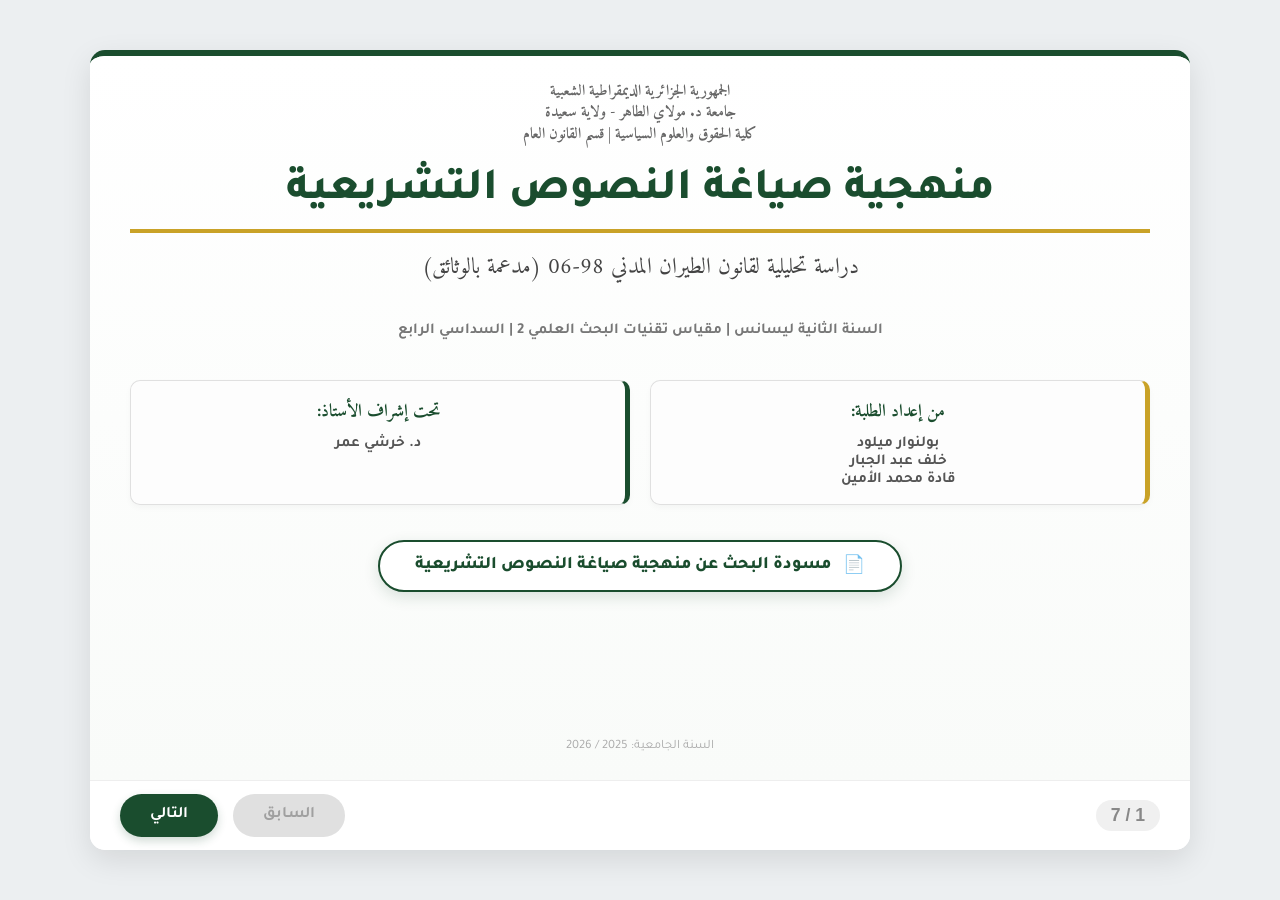
==== commit 16bcc9ab: "Update index.html" ====
--- a/index.html
+++ b/index.html
@@ -4,26 +4,38 @@
     <meta charset="UTF-8">
     <meta name="viewport" content="width=device-width, initial-scale=1.0, maximum-scale=1.0, user-scalable=no">
     <title>عرض منهجي: قانون الطيران المدني 98-06</title>
+    
     <link href="https://fonts.googleapis.com/css2?family=Amiri:wght@400;700&family=Tajawal:wght@400;500;700;800&display=swap" rel="stylesheet">
     
     <style>
-        /* =========================================
-           1. إعدادات المتغيرات والألوان (Root Variables)
-           ========================================= */
+        /* ==========================================================================
+           1. إعدادات المتغيرات العامة (CSS Variables & Root)
+           ========================================================================== */
         :root {
-            --primary-color: #1a4d2e; /* أخضر غامق (السيادة) */
-            --secondary-color: #c9a227; /* ذهبي (القانون) */
-            --accent-light: #e8f5e9; 
-            --bg-color: #eceff1;
-            --text-color: #333;
-            --slide-bg: #ffffff;
-            --shadow-soft: 0 10px 30px rgba(0,0,0,0.1);
-            --shadow-hard: 0 15px 40px rgba(0,0,0,0.15);
-        }
-
+            /* الألوان الأساسية المستوحاة من الطابع الرسمي */
+            --primary-color: #1a4d2e;     /* أخضر غامق: يرمز للسيادة والقانون */
+            --primary-hover: #143d24;     /* درجة أغمق عند التحويم */
+            --secondary-color: #c9a227;   /* ذهبي: للإبراز والعناوين المهمة */
+            
+            /* ألوان الخلفيات والنصوص */
+            --bg-color: #eceff1;          /* خلفية الصفحة العامة */
+            --slide-bg: #ffffff;          /* خلفية الشرائح */
+            --text-color: #333333;        /* لون النص الأساسي */
+            --text-light: #666666;        /* لون النص الثانوي */
+            
+            /* ألوان العناصر التفاعلية */
+            --accent-light: #e8f5e9;      /* خلفيات خفيفة للإبراز */
+            --border-color: #e0e0e0;      /* لون الحدود */
+            --shadow-soft: 0 10px 30px rgba(0,0,0,0.1); /* ظل ناعم */
+            --shadow-hard: 0 5px 15px rgba(0,0,0,0.15); /* ظل بارز */
+        }
+
+        /* ==========================================================================
+           2. التصفير وإعدادات الصفحة (Reset & Body)
+           ========================================================================== */
         * {
             box-sizing: border-box;
-            -webkit-tap-highlight-color: transparent;
+            -webkit-tap-highlight-color: transparent; /* إزالة لون النقر في الجوال */
         }
 
         body {
@@ -31,90 +43,97 @@
             padding: 0;
             font-family: 'Tajawal', sans-serif;
             background-color: var(--bg-color);
+            /* ضبط الارتفاع ليكون ملء الشاشة تماماً */
             height: 100vh;
-            height: 100dvh; 
+            height: 100dvh; /* حل لمشاكل متصفحات الموبايل الحديثة */
             display: flex;
             justify-content: center;
             align-items: center;
-            overflow: hidden;
-        }
-
-        /* =========================================
-           2. حاوية العرض (The Slider Container)
-           ========================================= */
+            overflow: hidden; /* منع ظهور أشرطة التمرير في الصفحة الرئيسية */
+        }
+
+        /* ==========================================================================
+           3. حاوية العرض الرئيسية (Slider Container)
+           ========================================================================== */
         .slider-container {
             position: relative;
             width: 95%;
-            max-width: 1100px; /* عرض واسع */
+            max-width: 1100px; /* عرض مثالي للشاشات الكبيرة */
             height: 95%;
             max-height: 800px;
             background: var(--slide-bg);
-            box-shadow: var(--shadow-hard);
+            box-shadow: var(--shadow-soft);
             border-radius: 15px;
             overflow: hidden;
-            border-top: 6px solid var(--primary-color);
+            border-top: 6px solid var(--primary-color); /* شريط علوي ملون */
             display: flex;
             flex-direction: column;
         }
 
+        /* منطقة الشرائح (تأخذ المساحة المتبقية) */
         .slides-wrapper {
             position: relative;
             flex: 1;
             width: 100%;
             overflow: hidden;
+            /* خلفية متدرجة خفيفة جداً لتعطي عمقاً */
             background: linear-gradient(to bottom, #ffffff 0%, #f9fbf9 100%);
         }
 
-        /* =========================================
-           3. حركات الشرائح (Animations)
-           ========================================= */
+        /* ==========================================================================
+           4. تنسيقات الشريحة (Slide Animation & Layout)
+           ========================================================================== */
         .slide {
             position: absolute;
             top: 0;
             right: 0;
             width: 100%;
             height: 100%;
-            opacity: 0;
+            opacity: 0; /* مخفية افتراضياً */
+            /* تأثير الانتقال الناعم */
             transition: opacity 0.6s cubic-bezier(0.25, 1, 0.5, 1), transform 0.6s cubic-bezier(0.25, 1, 0.5, 1);
-            padding: 25px 35px;
+            padding: 25px 40px;
             display: flex;
             flex-direction: column;
-            pointer-events: none;
-            overflow-y: auto;
+            pointer-events: none; /* منع النقر وهي مخفية */
+            overflow-y: auto; /* السماح بالتمرير إذا كان المحتوى طويلاً */
             scrollbar-width: thin;
-            transform: translateX(30px); /* حركة دخول من اليمين */
-        }
-
+            transform: translateX(30px); /* إزاحة بسيطة للدخول */
+        }
+
+        /* الشريحة النشطة */
         .slide.active {
             opacity: 1;
             pointer-events: all;
             transform: translateX(0);
-            z-index: 1;
-        }
-
-        /* =========================================
-           4. تنسيق النصوص والعناوين (Typography)
-           ========================================= */
+            z-index: 10;
+        }
+
+        /* ==========================================================================
+           5. تنسيقات النصوص والعناوين (Typography)
+           ========================================================================== */
+        /* الترويسة العلوية في كل شريحة */
         .header-logos {
             font-family: 'Amiri', serif;
             font-size: 0.95rem;
-            color: #666;
+            color: var(--text-light);
             font-weight: bold;
-            margin-bottom: 8px;
+            margin-bottom: 5px;
             line-height: 1.4;
         }
 
+        /* العنوان الرئيسي الكبير (في الغلاف) */
         .main-title {
             color: var(--primary-color);
-            font-size: clamp(1.6rem, 5vw, 2.8rem);
+            font-size: clamp(1.8rem, 5vw, 2.8rem); /* خط متجاوب */
             margin: 15px 0;
             font-weight: 800;
             border-bottom: 4px solid var(--secondary-color);
             display: inline-block;
             padding-bottom: 10px;
-            text-shadow: 1px 1px 2px rgba(0,0,0,0.05);
-        }
-
+        }
+
+        /* العنوان الفرعي */
         .sub-title {
             font-size: clamp(1.1rem, 3vw, 1.4rem);
             color: #444;
@@ -122,46 +141,40 @@
             margin-bottom: 20px;
         }
 
+        /* عنوان الشريحة الداخلي */
         .slide-header {
             border-bottom: 2px solid #eee;
             padding-bottom: 12px;
             margin-bottom: 20px;
-            position: relative;
-        }
-        
-        .slide-header::after {
-            content: '';
-            position: absolute;
-            bottom: -2px;
-            right: 0;
-            width: 50px;
-            height: 2px;
-            background-color: var(--primary-color);
+            display: flex;
+            align-items: center;
         }
 
         .slide-title {
             color: var(--primary-color);
-            font-size: clamp(1.3rem, 4vw, 1.8rem);
+            font-size: clamp(1.4rem, 4vw, 2rem);
             margin: 0;
             font-family: 'Amiri', serif;
-            font-weight: 700;
-        }
-
+            font-weight: bold;
+        }
+
+        /* النصوص العادية */
         .content-body {
-            font-size: clamp(1rem, 2.5vw, 1.2rem);
+            font-size: clamp(1.05rem, 2.5vw, 1.25rem);
             line-height: 1.8;
-            color: #333;
-        }
-
-        /* =========================================
-           5. مربعات المعلومات والفهرس (Info Boxes)
-           ========================================= */
+            color: var(--text-color);
+            max-width: 100%;
+        }
+
+        /* ==========================================================================
+           6. صناديق المعلومات (Info Boxes) - في الغلاف
+           ========================================================================== */
         .info-grid {
             display: flex;
             justify-content: center;
             gap: 20px;
             width: 100%;
-            margin-top: 20px;
+            margin-top: 25px;
             flex-wrap: wrap;
         }
 
@@ -169,16 +182,15 @@
             background: #fdfdfd;
             padding: 15px 20px;
             border-radius: 10px;
-            border: 1px solid #e0e0e0;
+            border: 1px solid var(--border-color);
             flex: 1;
             min-width: 220px;
-            box-shadow: 0 4px 6px rgba(0,0,0,0.03);
+            box-shadow: 0 3px 6px rgba(0,0,0,0.03);
             transition: transform 0.3s;
         }
-        
+
         .info-box:hover {
             transform: translateY(-3px);
-            box-shadow: 0 6px 12px rgba(0,0,0,0.08);
         }
 
         .student-box { border-right: 5px solid var(--secondary-color); }
@@ -197,60 +209,14 @@
             margin: 0;
             font-weight: bold;
             font-size: 0.95rem;
-            color: #444;
-        }
-
-        /* الفهرس */
-        .toc-list {
-            list-style: none;
-            padding: 0;
-            margin-top: 15px;
-        }
-
-        .toc-list li {
-            background: #fff;
-            border: 1px solid #ddd;
-            border-right: 5px solid #ccc;
-            margin-bottom: 12px;
-            padding: 15px;
-            border-radius: 8px;
-            cursor: pointer;
-            transition: all 0.3s ease;
-            display: flex;
-            align-items: center;
-            font-weight: bold;
             color: #555;
-            font-size: 1.1rem;
-        }
-
-        .toc-list li:hover {
-            border-right-color: var(--primary-color);
-            background: #f1f8f3;
-            transform: translateX(-8px);
-            color: var(--primary-color);
-            box-shadow: 0 3px 8px rgba(0,0,0,0.05);
-        }
-
-        .toc-number {
-            background: var(--primary-color);
-            color: #fff;
-            width: 32px;
-            height: 32px;
-            border-radius: 50%;
-            display: flex;
-            justify-content: center;
-            align-items: center;
-            margin-left: 15px;
-            font-size: 0.9rem;
-            font-family: 'Tajawal', sans-serif;
-            flex-shrink: 0;
-        }
-
-        /* =========================================
-           6. زر المسودة (Draft Button)
-           ========================================= */
+        }
+
+        /* ==========================================================================
+           7. زر مسودة البحث (Draft Button Style)
+           ========================================================================== */
         .draft-btn-container {
-            margin-top: 30px;
+            margin-top: 35px;
             text-align: center;
             z-index: 50;
             position: relative;
@@ -259,6 +225,7 @@
         .draft-btn {
             display: inline-flex;
             align-items: center;
+            justify-content: center;
             gap: 12px;
             background-color: #fff;
             color: var(--primary-color);
@@ -266,47 +233,102 @@
             padding: 12px 35px;
             border-radius: 50px;
             text-decoration: none;
-            font-weight: 800;
+            font-weight: 800; /* خط عريض */
             font-size: 1.1rem;
             box-shadow: 0 5px 15px rgba(26, 77, 46, 0.15);
-            transition: all 0.3s ease;
+            transition: all 0.3s cubic-bezier(0.175, 0.885, 0.32, 1.275); /* حركة نطاطة */
         }
 
         .draft-btn:hover {
             background-color: var(--primary-color);
             color: #fff;
-            transform: translateY(-4px);
+            transform: translateY(-4px) scale(1.02);
             box-shadow: 0 8px 20px rgba(26, 77, 46, 0.25);
         }
 
-        /* =========================================
-           7. الصور والوثائق (Documents)
-           ========================================= */
+        .draft-btn:active {
+            transform: translateY(-1px);
+        }
+
+        /* ==========================================================================
+           8. الفهرس التفاعلي (Table of Contents)
+           ========================================================================== */
+        .toc-list {
+            list-style: none;
+            padding: 0;
+            margin-top: 15px;
+        }
+
+        .toc-list li {
+            background: #fff;
+            border: 1px solid #ddd;
+            border-right: 6px solid #ccc; /* مؤشر جانبي */
+            margin-bottom: 15px;
+            padding: 15px 20px;
+            border-radius: 8px;
+            cursor: pointer;
+            transition: all 0.3s ease;
+            display: flex;
+            align-items: center;
+            font-weight: bold;
+            color: #555;
+            font-size: 1.1rem;
+            box-shadow: 0 2px 5px rgba(0,0,0,0.05);
+        }
+
+        .toc-list li:hover {
+            border-right-color: var(--primary-color);
+            background: #f4fdf6;
+            transform: translateX(-8px); /* حركة لليسار */
+            color: var(--primary-color);
+            box-shadow: 0 4px 10px rgba(0,0,0,0.1);
+        }
+
+        .toc-number {
+            background: var(--primary-color);
+            color: #fff;
+            width: 35px;
+            height: 35px;
+            border-radius: 50%;
+            display: flex;
+            justify-content: center;
+            align-items: center;
+            margin-left: 20px;
+            font-size: 1rem;
+            font-family: 'Tajawal', sans-serif;
+            flex-shrink: 0;
+            border: 2px solid #fff;
+            box-shadow: 0 0 0 2px var(--primary-color);
+        }
+
+        /* ==========================================================================
+           9. تنسيق الصور والوثائق (Document Containers)
+           ========================================================================== */
         .doc-container {
             text-align: center;
-            margin: 15px auto;
+            margin: 20px auto;
             padding: 15px;
-            background: #f4f6f5;
+            background: #f5f5f5;
             border-radius: 12px;
             border: 2px dashed #ccc;
             max-width: 90%;
         }
 
         .doc-image {
-            max-height: 42vh;
+            max-height: 45vh; /* ارتفاع ديناميكي */
             max-width: 100%;
             width: auto;
             border: 4px solid #fff;
-            box-shadow: 0 8px 20px rgba(0,0,0,0.12);
+            box-shadow: var(--shadow-hard);
             border-radius: 6px;
             display: block;
             margin: 0 auto;
-            transition: transform 0.4s;
+            transition: transform 0.4s ease;
+            cursor: zoom-in;
         }
 
         .doc-image:hover {
-            transform: scale(1.03);
-            box-shadow: 0 12px 25px rgba(0,0,0,0.2);
+            transform: scale(1.03); /* تكبير بسيط عند التحويم */
         }
 
         .doc-caption {
@@ -317,90 +339,126 @@
             padding: 8px 20px;
             display: inline-block;
             border-radius: 25px;
-            border: 1px solid #d4af37;
+            border: 1px solid var(--secondary-color);
             font-weight: bold;
             color: #333;
-        }
-
-        /* =========================================
-           8. تصميم مخطط المادة 12 (Diagram Style)
-           ========================================= */
+            box-shadow: 0 2px 5px rgba(0,0,0,0.05);
+        }
+
+        /* ==========================================================================
+           10. تصميم مخطط المادة 12 (Diagram Styles) - [مهم جداً]
+           ========================================================================== */
         .diagram-container {
             display: grid;
-            grid-template-columns: 1fr 1.6fr 1fr; /* تقسيم المساحة: يسار، وسط، يمين */
-            grid-template-rows: auto auto;
+            /* تقسيم الشبكة: يمين (شروحات) - وسط (المادة) - يسار (شروحات) */
+            grid-template-columns: 1fr 1.6fr 1fr;
+            grid-template-rows: auto auto; /* صفين */
             gap: 25px;
             align-items: center;
-            margin-top: 20px;
+            margin-top: 15px;
             height: 100%;
             padding: 10px;
         }
 
-        /* المادة في الوسط */
+        /* الصندوق الأوسط: نص المادة القانونية */
         .article-box {
             grid-column: 2;
-            grid-row: 1 / span 2;
+            grid-row: 1 / span 2; /* يمتد على الصفين */
             background: #fff;
-            border: 4px double var(--primary-color);
+            border: 4px double var(--primary-color); /* إطار مزدوج */
             padding: 25px;
             border-radius: 20px;
-            box-shadow: 0 15px 35px rgba(0,0,0,0.1);
+            box-shadow: 0 15px 35px rgba(0,0,0,0.12);
             position: relative;
             z-index: 2;
+            display: flex;
+            flex-direction: column;
+            justify-content: center;
         }
 
         .article-title {
             color: var(--secondary-color);
             font-weight: 800;
             text-align: center;
-            border-bottom: 2px solid #f9f9f9;
-            margin-bottom: 15px;
+            border-bottom: 2px solid #f0f0f0;
+            padding-bottom: 10px;
+            margin-bottom: 20px;
             font-size: 1.3rem;
+            letter-spacing: 1px;
         }
 
         .article-text {
             font-family: 'Amiri', serif;
-            font-size: 1.4rem;
-            line-height: 2.4;
+            font-size: 1.35rem;
+            line-height: 2.4; /* تباعد الأسطر للقراءة */
             text-align: justify;
-            text-justify: inter-word;
+            text-align-last: center;
             color: #333;
         }
 
-        /* الكلمات المفتاحية داخل النص */
+        /* الكلمات المفتاحية الملونة داخل النص */
         .hl-base {
-            padding: 2px 6px;
+            padding: 2px 8px;
             border-radius: 6px;
             font-weight: bold;
-            cursor: pointer;
-            transition: background 0.2s;
+            cursor: help;
+            transition: all 0.3s;
+            border-bottom: 3px solid transparent;
+        }
+
+        /* الفعل (يتولى) */
+        .hl-verb {
+            background-color: #e8f5e9;
+            color: var(--primary-color);
+            border-bottom-color: var(--primary-color);
         }
         
-        .hl-verb { background-color: #e8f5e9; color: var(--primary-color); border-bottom: 3px solid var(--primary-color); }
-        .hl-term { background-color: #fff8e1; color: #f57f17; border-bottom: 3px solid #fbc02d; }
-        .hl-ref { background-color: #e3f2fd; color: #1565c0; border-bottom: 3px solid #2196f3; }
-        .hl-auth { background-color: #fce4ec; color: #c2185b; border-bottom: 3px solid #e91e63; }
-
-        .hl-base:hover { filter: brightness(0.95); }
-
-        /* الصناديق الجانبية (الشروط) */
+        /* المصطلح (مستخدمون) */
+        .hl-term {
+            background-color: #fff8e1;
+            color: #f57f17;
+            border-bottom-color: #fbc02d;
+        }
+
+        /* المرجعية (المقاييس) */
+        .hl-ref {
+            background-color: #e3f2fd;
+            color: #1565c0;
+            border-bottom-color: #2196f3;
+        }
+
+        /* السلطة (المصادقة) */
+        .hl-auth {
+            background-color: #fce4ec;
+            color: #c2185b;
+            border-bottom-color: #e91e63;
+        }
+
+        .hl-base:hover {
+            filter: brightness(0.95);
+            transform: scale(1.05);
+        }
+
+        /* صناديق الشرح الجانبية (Nodes) */
         .principle-node {
             background: #fff;
-            padding: 15px;
+            padding: 15px 20px;
             border-radius: 12px;
             font-size: 1rem;
             box-shadow: 0 5px 15px rgba(0,0,0,0.08);
             text-align: center;
             position: relative;
-            transition: all 0.3s;
+            transition: transform 0.3s, box-shadow 0.3s;
             border: 1px solid #f0f0f0;
         }
 
         .principle-node:hover {
             transform: scale(1.05);
             box-shadow: 0 8px 20px rgba(0,0,0,0.12);
-        }
-
+            z-index: 5;
+        }
+
+        /* ألوان الحدود الجانبية لكل صندوق */
         .p-verb { border-right: 6px solid var(--primary-color); color: var(--primary-color); }
         .p-term { border-right: 6px solid #fbc02d; color: #f57f17; }
         .p-ref { border-left: 6px solid #2196f3; color: #1565c0; }
@@ -411,27 +469,28 @@
             display: block;
             margin-bottom: 8px;
             font-size: 1.1rem;
-            text-decoration: underline;
+            text-transform: uppercase;
         }
 
         .node-desc {
             font-size: 0.9rem;
             color: #666;
             margin-top: 5px;
-        }
-
-        /* =========================================
-           9. منطقة التحكم (Controls Area)
-           ========================================= */
+            font-weight: normal;
+        }
+
+        /* ==========================================================================
+           11. أزرار التحكم السفلية (Footer Controls)
+           ========================================================================== */
         .controls-area {
-            height: 75px;
+            height: 70px;
             background: #fff;
-            border-top: 1px solid #e0e0e0;
+            border-top: 1px solid #eee;
             display: flex;
             justify-content: space-between;
             align-items: center;
             padding: 0 30px;
-            z-index: 10;
+            z-index: 100;
         }
 
         .slide-number {
@@ -441,7 +500,7 @@
             font-family: sans-serif;
             background: #f0f0f0;
             padding: 5px 15px;
-            border-radius: 15px;
+            border-radius: 20px;
         }
 
         .buttons-group {
@@ -459,28 +518,35 @@
             font-family: 'Tajawal', sans-serif;
             font-size: 1rem;
             font-weight: bold;
-            transition: all 0.3s ease;
+            transition: all 0.3s;
             box-shadow: 0 4px 10px rgba(26, 77, 46, 0.2);
+            display: flex;
+            align-items: center;
+            gap: 8px;
         }
 
         button.nav-btn:hover {
-            background-color: #143d24;
+            background-color: var(--primary-hover);
             transform: translateY(-2px);
             box-shadow: 0 6px 15px rgba(26, 77, 46, 0.3);
         }
 
+        button.nav-btn:active {
+            transform: translateY(0);
+        }
+
         button.nav-btn:disabled {
             background-color: #e0e0e0;
-            color: #aaa;
+            color: #a0a0a0;
             cursor: not-allowed;
             box-shadow: none;
             transform: none;
         }
 
-        /* =========================================
-           10. التجاوب مع الهواتف (Responsive)
-           ========================================= */
-        @media (max-width: 800px) {
+        /* ==========================================================================
+           12. استعلامات الوسائط (Responsive Design)
+           ========================================================================== */
+        @media (max-width: 850px) {
             .slider-container {
                 width: 100%;
                 height: 100%;
@@ -489,14 +555,14 @@
             }
             
             .slide {
-                padding: 15px 20px;
+                padding: 20px;
             }
 
             .main-title {
-                font-size: 1.8rem;
-            }
-
-            /* تحويل المخطط إلى عمود واحد */
+                font-size: 2rem;
+            }
+
+            /* تحويل المخطط لعمودي في الجوال */
             .diagram-container {
                 grid-template-columns: 1fr;
                 grid-template-rows: auto;
@@ -506,31 +572,35 @@
             }
 
             .article-box {
-                order: -1; /* المادة في الأعلى */
-                width: 100%;
+                order: -1; /* جعل المادة في الأعلى */
+                margin-bottom: 10px;
                 padding: 15px;
+            }
+
+            .article-text {
+                font-size: 1.1rem;
+                line-height: 2;
             }
 
             .principle-node {
                 width: 100%;
                 text-align: right;
-                border-left: none; /* إزالة الحدود اليسرى */
-                border-right-width: 5px; /* توحيد الحدود اليمنى */
-            }
-            
-            /* تعديل ألوان الحدود للهاتف لتكون موحدة جهة اليمين */
-            .p-ref { border-right: 5px solid #2196f3; border-left: none; }
-            .p-auth { border-right: 5px solid #e91e63; border-left: none; }
-
-            .article-text {
-                font-size: 1.1rem;
-                line-height: 1.8;
-            }
-            
+                /* توحيد الحدود في الجوال لليمين */
+                border-left: none !important;
+                border-right-width: 5px !important;
+                border-right-style: solid !important;
+            }
+            
+            /* ألوان الحدود الموحدة للجوال */
+            .p-ref { border-right-color: #2196f3 !important; }
+            .p-auth { border-right-color: #e91e63 !important; }
+
+            .controls-area {
+                padding: 0 15px;
+            }
+
             .draft-btn {
                 width: 100%;
-                justify-content: center;
-                font-size: 1rem;
             }
         }
     </style>
@@ -574,11 +644,11 @@
 
             <div class="draft-btn-container">
                 <a href="draft.html" target="_blank" class="draft-btn">
-                   📄 مسودة البحث عن منهجية الصياغة
+                   <span>📄</span> مسودة البحث عن منهجية صياغة النصوص التشريعية
                 </a>
             </div>
             
-            <div style="margin-top: auto; font-size: 0.85rem; color: #aaa; padding-top: 15px;">
+            <div style="margin-top: auto; font-size: 0.8rem; color: #aaa; padding-top: 15px;">
                 السنة الجامعية: 2025 / 2026
             </div>
         </div>
@@ -600,11 +670,11 @@
                     </li>
                     <li onclick="goToSlide(4)">
                         <span class="toc-number">3</span>
-                        المرجعية الدستورية (تحليل الديباجة)
+                        المرجعية الدستورية (تحليل ديباجة القانون)
                     </li>
                     <li onclick="goToSlide(5)">
                         <span class="toc-number">4</span>
-                        الانسجام التشريعي (تحليل التأشيرات)
+                        الانسجام التشريعي (تحليل قائمة التأشيرات)
                     </li>
                     <li onclick="goToSlide(6)">
                         <span class="toc-number">5</span>
@@ -619,14 +689,14 @@
                 <h2 class="slide-title">1. مقدمة: أهمية الصياغة</h2>
             </div>
             <div class="content-body">
-                <p>تعتبر الصياغة التشريعية "فن" وعلم تحويل السياسة القانونية إلى نصوص ملزمة. يهدف هذا العرض إلى تحليل المنهجية المتبعة في صياغة <strong>القانون رقم 98-06</strong>.</p>
+                <p>تعتبر الصياغة التشريعية "فن" وعلم تحويل السياسة القانونية إلى نصوص ملزمة وقابلة للتطبيق. يهدف هذا العرض إلى تحليل المنهجية المتبعة في صياغة <strong>القانون رقم 98-06</strong>.</p>
                 
-                <div style="background-color: var(--accent-light); border-right: 5px solid var(--secondary-color); padding: 15px; margin: 25px 0; border-radius: 8px;">
-                    <strong style="color: var(--primary-color); font-size: 1.1rem;">إشكالية العرض:</strong><br>
+                <div style="background-color: var(--accent-light); border-right: 5px solid var(--secondary-color); padding: 20px; margin: 25px 0; border-radius: 8px;">
+                    <strong style="color: var(--primary-color); font-size: 1.2rem; display: block; margin-bottom: 10px;">إشكالية العرض:</strong>
                     كيف وفق المشرع الجزائري بين القواعد الدولية الصارمة (اتفاقية شيكاغو) والسيادة الوطنية من خلال البناء الفني للنص؟
                 </div>
                 
-                <p>سنعتمد في هذا العرض على <strong>المنهج التحليلي الوثائقي</strong>، باستعراض صفحات من الجريدة الرسمية.</p>
+                <p>سنعتمد في هذا العرض على <strong>المنهج التحليلي الوثائقي</strong>، حيث سنقوم بتفكيك صفحات من الجريدة الرسمية لاستخراج تقنيات الصياغة.</p>
             </div>
         </div>
 
@@ -635,17 +705,17 @@
                 <h2 class="slide-title">2. البيانات الشكلية (تحليل العنوان)</h2>
             </div>
             <div class="content-body">
-                <p>أول خطوة في المنهجية هي ضبط "الهوية الزمنية والقانونية" للنص بدقة:</p>
+                <p>أول خطوة في المنهجية هي ضبط "الهوية الزمنية والقانونية" للنص. تظهر الوثيقة أدناه دقة المشرع في صياغة العنوان:</p>
                 
                 <div class="doc-container">
                     <img src="01.jpg" alt="تحليل بيانات القانون" class="doc-image">
                     <div class="doc-caption">وثيقة (1): تفكيك البنية الشكلية (الرقم، التاريخ المزدوج، الموضوع).</div>
                 </div>
                 
-                <ul style="font-size: 0.95rem; margin-top: 15px;">
-                    <li><strong>الرقم 98-06:</strong> سنة الإصدار (98) والرقم التسلسلي (06) للأرشفة.</li>
-                    <li><strong>التقويم المزدوج:</strong> 3 ربيع الأول 1419هـ الموافق لـ 27 يونيو 1998م.</li>
-                    <li><strong>وحدة الموضوع:</strong> تحديد المجال "يحدد القواعد العامة للطيران المدني".</li>
+                <ul style="font-size: 1rem; margin-top: 15px;">
+                    <li><strong>الرقم 98-06:</strong> يشير إلى سنة الإصدار (1998) والرقم التسلسلي (06) لتسهيل الأرشفة.</li>
+                    <li><strong>التقويم المزدوج:</strong> ذكر التاريخ الهجري (3 ربيع الأول 1419) والميلادي (27 يونيو 1998) معاً.</li>
+                    <li><strong>وحدة الموضوع:</strong> تحديد المجال بدقة "يحدد القواعد العامة للطيران المدني".</li>
                 </ul>
             </div>
         </div>
@@ -655,25 +725,16 @@
                 <h2 class="slide-title">3. المرجعية الدستورية والدولية</h2>
             </div>
             <div class="content-body">
+                <p>يؤسس المشرع شرعية القانون بالاستناد إلى "النصوص الأعلى درجة" (التدرج الهرمي للقوانين) في الديباجة:</p>
                 
                 <div class="doc-container">
                     <img src="02.jpeg" alt="ديباجة القانون" class="doc-image">
-                    <div class="doc-caption">وثيقة (2): الديباجة والأسس القانونية.</div>
+                    <div class="doc-caption">وثيقة (2): الاستناد للدستور واتفاقية شيكاغو 1944.</div>
                 </div>
-
-                <div style="font-size: 0.95rem; line-height: 1.8; color: #333; margin-top: 10px;">
-                    <p style="margin-bottom: 8px;">
-                        <strong>نص القانون:</strong> يبدأ بذكر رقم القانون وتاريخه وموضوعه، وهو "تحديد القواعد العامة المتعلقة بالطيران المدني".
-                    </p>
-                    <p style="margin-bottom: 5px;">
-                        <strong>الديباجة:</strong> تبدأ بعبارة "إن رئيس الجمهورية"، وتستعرض الأسس القانونية التي بناءً عليها تم إصدار هذا القانون، وتشمل:
-                    </p>
-                    <ul style="margin-top: 5px; list-style-type: disc; padding-right: 25px;">
-                        <li>الاستناد إلى الدستور، مع ذكر مواد محددة منه.</li>
-                        <li>الإشارة إلى مجموعة من المراسيم والأوامر السابقة التي تتضمن انضمام الجزائر إلى اتفاقيات دولية مختلفة في مجال الطيران المدني، مثل اتفاقية شيكاغو، واتفاقيات مع المنظمة العالمية للأرصاد الجوية، واتفاقيات وارسو، وروما، وجنيف، وغيرها.</li>
-                    </ul>
-                </div>
-
+                
+                <p style="font-size: 1rem;">
+                    لاحظ عبارة <strong>"بناءً على الدستور"</strong> (المواد 17، 98، 122) وذكر انضمام الجزائر لاتفاقية شيكاغو، مما يمنح النص صبغة سيادية متوافقة مع القانون الدولي.
+                </p>
             </div>
         </div>
 
@@ -682,16 +743,21 @@
                 <h2 class="slide-title">4. المواءمة والانسجام التشريعي</h2>
             </div>
             <div class="content-body">
-                <p>استخدام تقنية "التأشيرات" (Visas) لربط القانون بمحيطه التشريعي:</p>
+                <p>لضمان وحدة النظام القانوني، يستخدم المشرع تقنية "التأشيرات" (Visas) لسرد النصوص السابقة ذات الصلة:</p>
                 
                 <div class="doc-container">
                     <img src="03.jpg" alt="قائمة القوانين المرجعية" class="doc-image">
                     <div class="doc-caption">وثيقة (3): ربط القانون بالنصوص السابقة (بمقتضى...).</div>
                 </div>
                 
-                <p style="font-size: 0.95rem; margin-top:15px; color:#444; background: #fffde7; padding: 10px; border-radius: 6px; border: 1px solid #e0e0e0;">
-                    تظهر الوثيقة بوضوح استحضار القوانين الأساسية من السبعينيات، تحديداً <strong>الأمر 75-58 (القانون المدني)</strong> و <strong>الأمر 75-59 (القانون التجاري)</strong>، لضمان وحدة المصطلحات وعدم تعارض الأحكام الجديدة مع القواعد العامة.
-                </p>
+                <ul style="font-size: 1.1rem; margin-top: 20px; color: #444; padding-right: 20px; list-style-type: square;">
+                    <li style="margin-bottom: 15px;">
+                        تظهر الوثيقة بوضوح استحضار القوانين السابقة لضمان <strong>وحدة المصطلحات</strong> وعدم تعارض الأحكام الجديدة مع القواعد العامة.
+                    </li>
+                    <li>
+                        كما يعكس هذا الإجراء احترام قاعدة <strong>التسلسل الهرمي</strong> لقواعد القانون.
+                    </li>
+                </ul>
             </div>
         </div>
 
@@ -702,16 +768,16 @@
             
             <div class="diagram-container">
                 
-                <div style="display:flex; flex-direction:column; gap:20px;">
+                <div style="display:flex; flex-direction:column; gap:25px;">
                     <div class="principle-node p-verb">
                         <span class="node-title">1. لغة الإلزام والدقة</span>
                         استخدام الفعل المضارع "يتولى" للدلالة على الوجوب واليقين، وتجنب صيغة المستقبل "سوف".
-                        <div class="node-desc">(الربط: يتولى)</div>
+                        <div class="node-desc">(الربط في النص: يتولى)</div>
                     </div>
                     <div class="principle-node p-term">
                         <span class="node-title">2. دقة المصطلح</span>
                         استخدام مصطلح "مستخدمون" بدلاً من "عمال" ليشمل كل الطاقم، و"أهليات" كمصطلح فني دقيق.
-                        <div class="node-desc">(الربط: مستخدمون مؤهلون)</div>
+                        <div class="node-desc">(الربط في النص: مستخدمون مؤهلون)</div>
                     </div>
                 </div>
 
@@ -722,20 +788,24 @@
                     </div>
                 </div>
 
-                <div style="display:flex; flex-direction:column; gap:20px;">
+                <div style="display:flex; flex-direction:column; gap:25px;">
                     <div class="principle-node p-ref">
                         <span class="node-title">3. المرجعية الدولية</span>
                         مراعاة "اتفاقية شيكاغو" بجعل الشهادات مطابقة للمعايير الدولية، مما يحقق الأمن القانوني.
-                        <div class="node-desc">(الربط: المقاييس الدولية)</div>
+                        <div class="node-desc">(الربط في النص: المقاييس الدولية)</div>
                     </div>
                     <div class="principle-node p-auth">
                         <span class="node-title">4. وضوح الاختصاص</span>
                         تحديد الجهة المصدرة للقرار (السلطة المكلفة) بدقة لتفادي تنازع الاختصاصات.
-                        <div class="node-desc">(الربط: السلطة المكلفة)</div>
+                        <div class="node-desc">(الربط في النص: السلطة المكلفة)</div>
                     </div>
                 </div>
 
             </div>
+            
+            <button onclick="goToSlide(1)" class="nav-btn" style="width: fit-content; margin: 20px auto 0 auto; background: #666;">
+                العودة للبداية
+            </button>
         </div>
 
     </div>
@@ -759,10 +829,12 @@
         const nextBtn = document.getElementById('nextBtn');
         const slideNumberDisplay = document.getElementById('slideNumber');
 
-        // تحديث الواجهة
+        // دالة تحديث واجهة المستخدم
         function updateUI() {
+            // زر السابق
             prevBtn.disabled = currentSlide === 0;
             
+            // زر التالي
             if(currentSlide === totalSlides - 1) {
                 nextBtn.innerHTML = "إنهاء العرض";
                 nextBtn.style.backgroundColor = "var(--secondary-color)";
@@ -772,25 +844,30 @@
                 nextBtn.style.backgroundColor = ""; 
             }
 
+            // رقم الصفحة
             slideNumberDisplay.textContent = `${currentSlide + 1} / ${totalSlides}`;
         }
 
-        // تغيير الشريحة
+        // دالة تغيير الشريحة الرئيسية
         function changeSlide(direction) {
+            // إخفاء الشريحة الحالية
             slides[currentSlide].classList.remove('active');
             
+            // حساب الجديدة
             currentSlide += direction;
 
+            // التأكد من الحدود
             if (currentSlide < 0) currentSlide = 0;
             if (currentSlide >= totalSlides) currentSlide = totalSlides - 1;
 
+            // إظهار الشريحة الجديدة
             slides[currentSlide].classList.add('active');
-            slides[currentSlide].scrollTop = 0; // صعود للأعلى عند الانتقال
+            slides[currentSlide].scrollTop = 0; // إعادة التمرير للأعلى
             
             updateUI();
         }
 
-        // الانتقال المباشر للفهرس
+        // دالة الانتقال المباشر (للفهرس)
         window.goToSlide = function(index) {
             slides[currentSlide].classList.remove('active');
             currentSlide = index;
@@ -807,13 +884,17 @@
         prevBtn.addEventListener('click', () => changeSlide(-1));
         nextBtn.addEventListener('click', () => changeSlide(1));
 
-        // لوحة المفاتيح
+        // دعم لوحة المفاتيح
         document.addEventListener('keydown', function(event) {
-            if (event.key === "ArrowLeft") changeSlide(1);
-            if (event.key === "ArrowRight") changeSlide(-1);
+            if (event.key === "ArrowLeft") {
+                if (currentSlide < totalSlides - 1) changeSlide(1);
+            }
+            if (event.key === "ArrowRight") {
+                if (currentSlide > 0) changeSlide(-1);
+            }
         });
 
-        // دعم السحب (Touch Swipe)
+        // دعم السحب باللمس (Swipe)
         let touchStartX = 0;
         let touchEndX = 0;
         const sliderContainer = document.getElementById('sliderContainer');
@@ -828,16 +909,18 @@
         }, {passive: true});
 
         function handleSwipe() {
-            const threshold = 60;
+            const threshold = 60; // حساسية السحب
             if (touchStartX - touchEndX > threshold) {
+                // سحب لليسار (التالي)
                 if (currentSlide < totalSlides - 1) changeSlide(1);
             }
             if (touchEndX - touchStartX > threshold) {
+                // سحب لليمين (السابق)
                 if (currentSlide > 0) changeSlide(-1);
             }
         }
 
-        // تهيئة العرض
+        // التشغيل الأولي
         updateUI();
     });
 </script>
